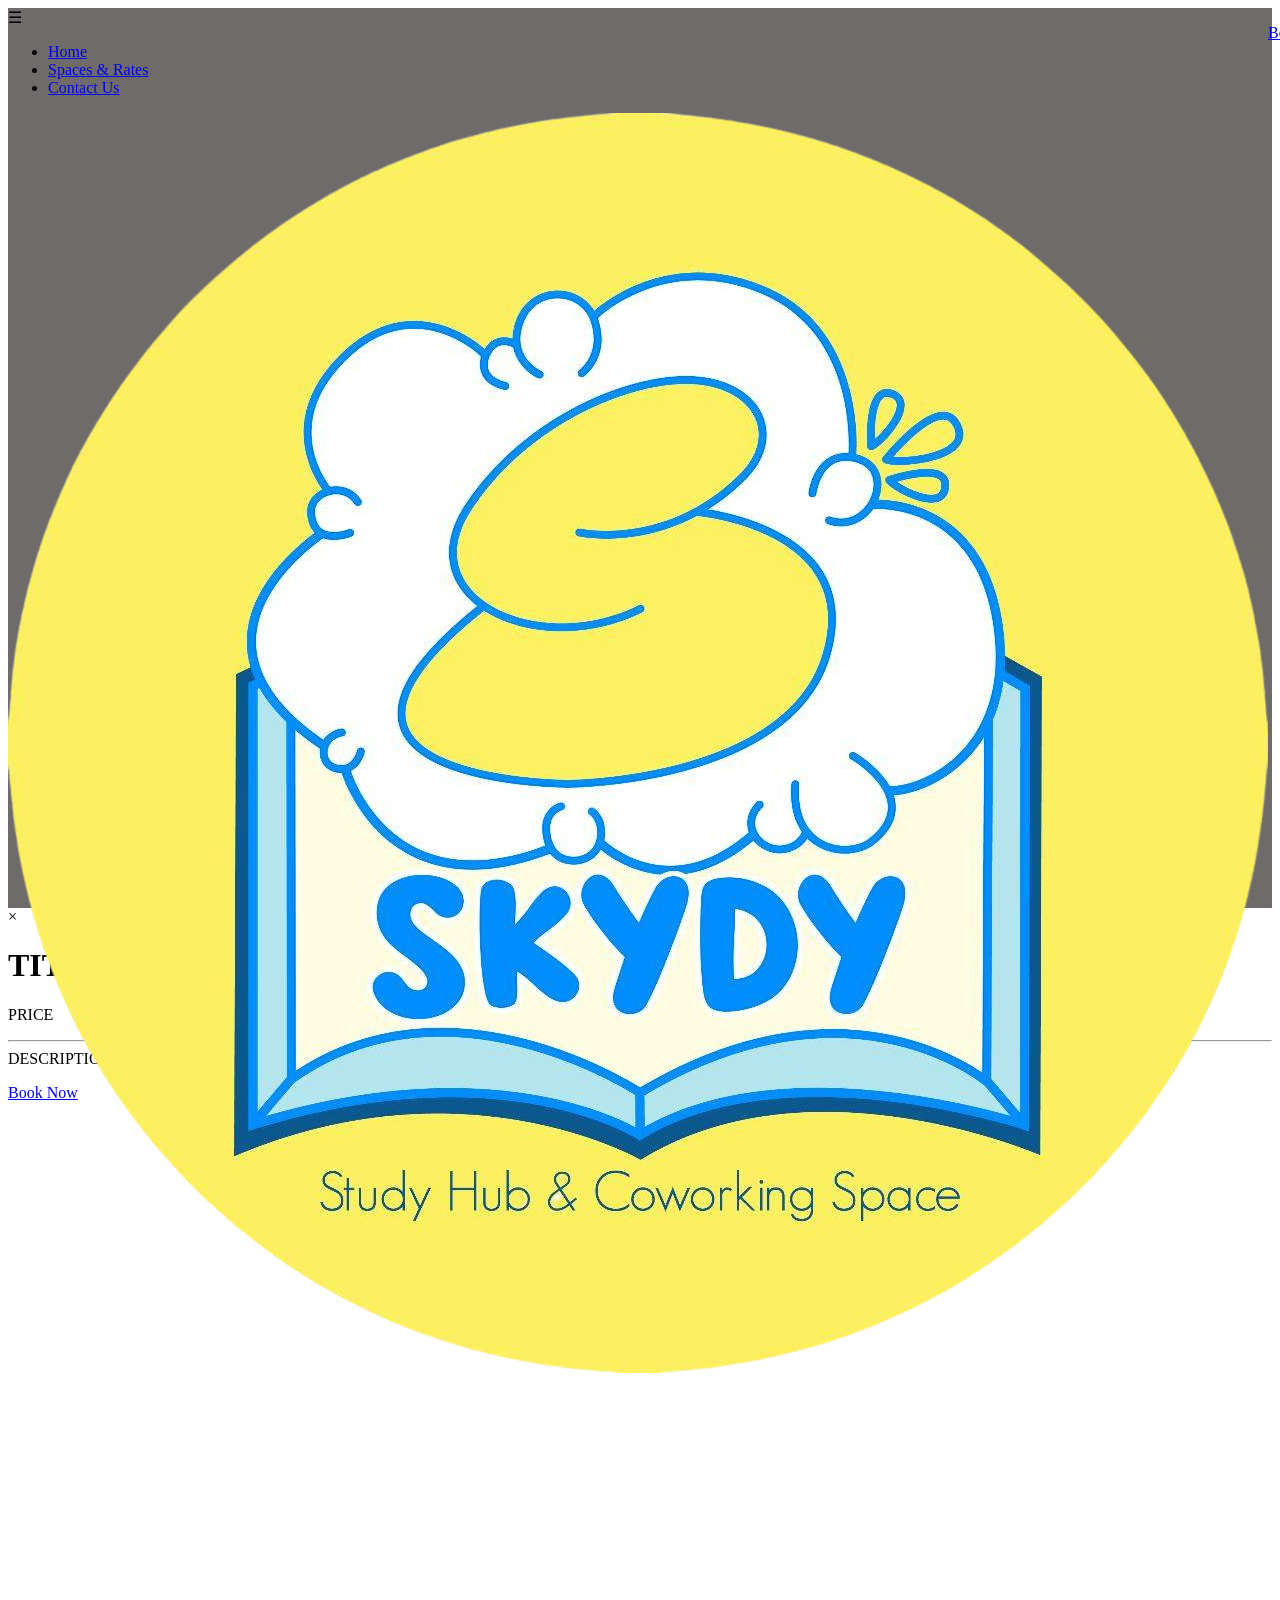
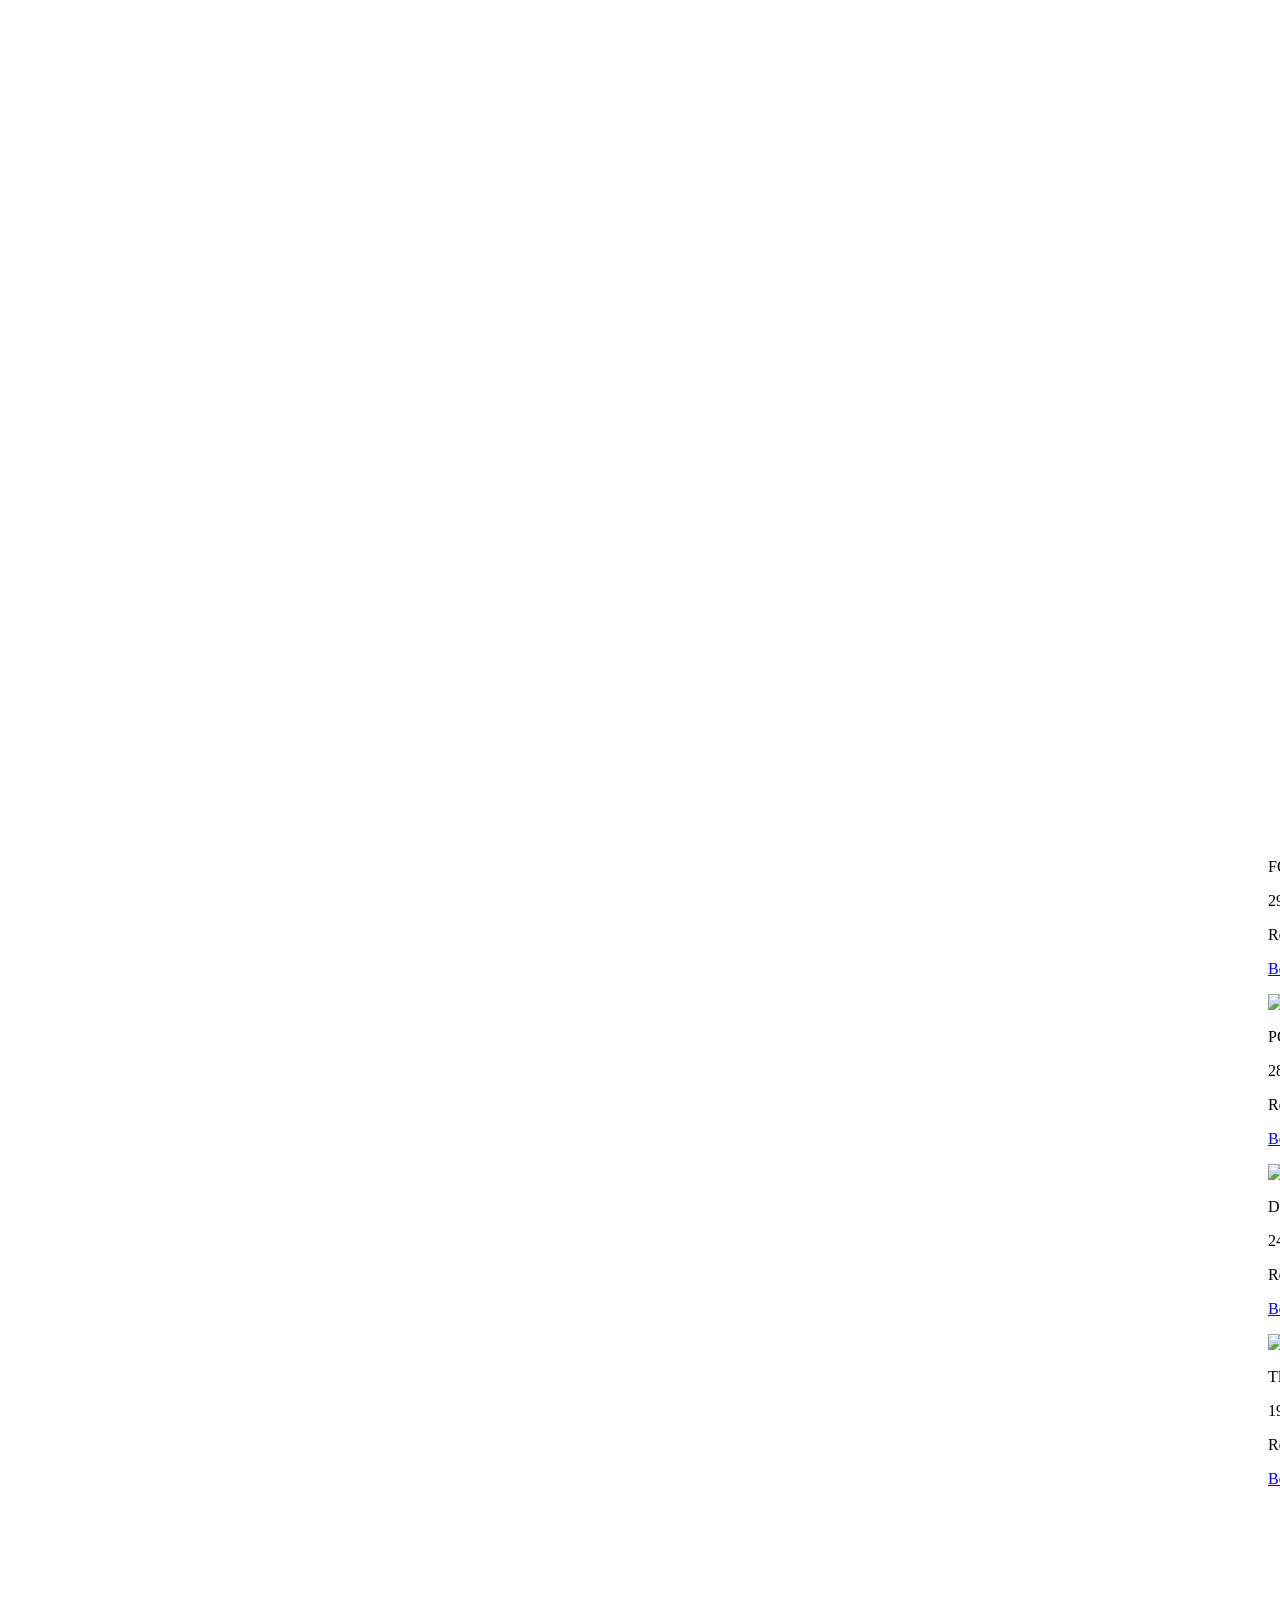
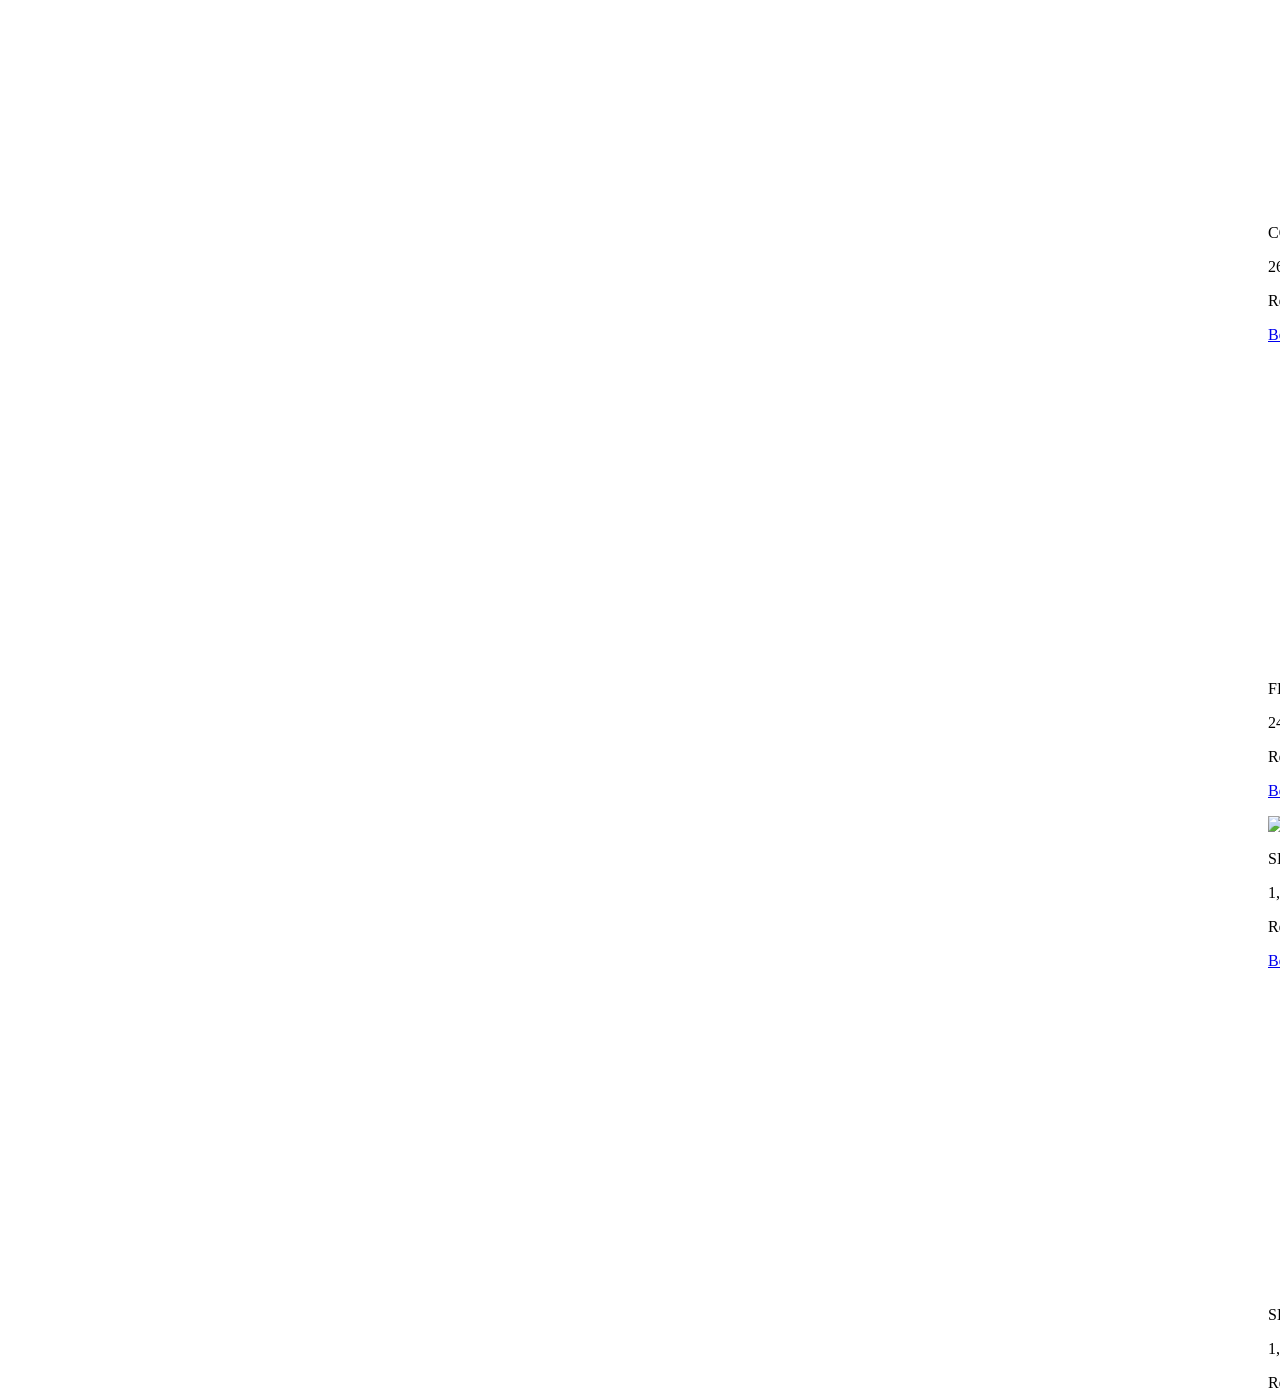
==== book.html @ ed6b3798 "main folder deletion" ====
<!DOCTYPE html>
<html lang="en">
<head>
    <meta charset="UTF-8">
    <title>Skydy Study Hub</title>
    <!-- <link rel="stylesheet" href="style.css"> -->
    <link rel="stylesheet" href="/main/style.css">
    <link rel="icon" type="image/png" href="images/logo.png">
    <style>
        @import url('https://fonts.googleapis.com/css2?family=Cherry+Bomb+One&family=Google+Sans+Flex:opsz,wght@6..144,1..1000&family=Modak&family=Roboto:ital,wght@0,100..900;1,100..900&family=Sour+Gummy:ital,wght@0,100..900;1,100..900&display=swap');
        .container{
            display: flex;
            height: 100vh;
            backdrop-filter: blur(8px); 
            -webkit-backdrop-filter: blur(8px);
            background-color: rgba(15, 9, 9, 0.601);
        }
    </style>
</head>

<body>
    <div id="bg-slider"></div>
    <div id="loading-screen">
        <img src="images/logo.png" alt="Skydy Logo" class="loader-logo">
    </div>
    <script>
        setTimeout(() => {
            const loader = document.getElementById('loading-screen');
            if (loader) {
                loader.style.opacity = '0';
                setTimeout(() => loader.style.display = 'none', 600); 
            }
        }, 2000);
    </script>
    <div class="container">
        <nav class="sidebar">
            <div class="menu-icon">☰</div>
            <ul class="nav-links">
                <li>
                    <div class="curve-top"></div>
                    <a href="index.html">Home</a>
                    <div class="curve-bottom"></div>
                </li>
                <li>
                    <div class="curve-top"></div>
                    <a href="book.html">Spaces &amp; Rates</a>
                    <div class="curve-bottom"></div>
                </li>
                <li>
                    <div class="curve-top"></div>
                    <a href="contact.html">Contact Us</a>
                    <div class="curve-bottom"></div>
                </li>
            </ul>
            <div class="logo-container">
                <a href="index.html">
                    <img src="images/logo.png" alt="Skydy Logo" class="footer-logo">
                </a> 
            </div>
        </nav>

        <main class="main-content">
            <div class="focus-pod-card space-card" 
                data-title="FOCUS POD" 
                data-price="₱299/day" 
                data-desc="This is a quiet, distraction-free pod perfect for deep work and studying. Includes high-speed Wi-Fi and ergonomic seating.">
                <a href="main-booking.html">
                <div class="book-now-card">
                    <div>
                        <p class="book-now-text">Book Now</p>
                    </div>
                </div>
                </a>
                <img src="images/focus pod.png" alt="table" class="table-image" loading="lazy">
                <p class="focuspod-booking-spaces-title">FOCUS POD</p>
                <p class="booking-space-price">299/day</p>
                <p class="learn-more-text">Read more</p>
                <div class="map-container"></div>
            </div>

            <div class="power-bar-card space-card"
                data-title= "POWER BAR" 
                data-price= "₱280/day" 
                data-desc= "This is a quiet, distraction-free pod perfect for deep work and studying. Includes high-speed Wi-Fi and ergonomic seating.">
                <a href="main-booking.html">
                <div class="book-now-card">
                    <div>
                        <p class="book-now-text">Book Now</p>
                    </div>
                </div>
                </a>
                <img src="images/power_bar.png" alt="table" class="table-image" loading="lazy">
                <p class="powerbar-booking-spaces-title">POWER BAR</p>
                <p class="booking-space-price">280/day</p>
                <p class="learn-more-text">Read more</p>
                <div class="map-container"></div>
            </div>

            <div class="design-dock-card space-card"
                data-title= "DESIGN DOCK" 
                data-price= "₱249/day" 
                data-desc= "This is a quiet, distraction-free pod perfect for deep work and studying. Includes high-speed Wi-Fi and ergonomic seating.">
                <a href="main-booking.html">
                <div class="book-now-card">
                    <div>
                        <p class="book-now-text">Book Now</p>
                    </div>
                </div>
                </a>
                <img src="images/design_dock.png" alt="table" class="table-image" loading="lazy">
                <p class="booking-spaces-title">DESIGN DOCK</p>
                <p class="booking-space-price">249/day</p>
                <p class="learn-more-text">Read more</p>
                <div class="map-container"></div>
            </div>

            <div class="think-spot-card space-card"
                data-title= "THINK SPOT" 
                data-price= "₱199/day" 
                data-desc= "This is a quiet, distraction-free pod perfect for deep work and studying. Includes high-speed Wi-Fi and ergonomic seating.">
                <a href="main-booking.html">
                <div class="book-now-card">
                    <div>
                        <p class="book-now-text">Book Now</p>
                    </div>
                </div>
                </a>
                <img src="images/think_spot.png" alt="table" class="table-image" loading="lazy">
                <p class="thinkspot-booking-spaces-title">THINK SPOT</p>
                <p class="booking-space-price">199/day</p>
                <p class="learn-more-text">Read more</p>
                <div class="map-container"></div>
            </div>

            <div class="collab-nook-card space-card"
                data-title= "COLLAB NOOK" 
                data-price= "₱269/day" 
                data-desc= "This is a quiet, distraction-free pod perfect for deep work and studying. Includes high-speed Wi-Fi and ergonomic seating.">
                <a href="main-booking.html">
                <div class="book-now-card">
                    <div>
                        <p class="book-now-text">Book Now</p>
                    </div>
                </div>
                </a>
                <img src="images\temp-table.png" alt="table" class="table-image" loading="lazy">
                <p class="collabnook-booking-spaces-title">COLLAB NOOK</p>
                <p class="booking-space-price">269/day</p>
                <p class="learn-more-text">Read more</p>
                <div class="map-container"></div>
            </div>

            <div class="flow-row-card space-card"
                data-title= "FLOW ROW" 
                data-price= "₱249/day" 
                data-desc= "This is a quiet, distraction-free pod perfect for deep work and studying. Includes high-speed Wi-Fi and ergonomic seating.">
                <a href="main-booking.html">
                <div class="book-now-card">
                    <div>
                        <p class="book-now-text">Book Now</p>
                    </div>
                </div>
                </a>
                <img src="images\temp-table.png" alt="table" class="table-image" loading="lazy">
                <p class="flowrow-booking-spaces-title">FLOW ROW</p>
                <p class="booking-space-price">249/day</p>
                <p class="learn-more-text">Read more</p>
                <div class="map-container"></div>
            </div>

            <div class="sky-pod-card space-card"
                data-title= "SKY POD" 
                data-price= "₱1,120/day" 
                data-desc= "This is a quiet, distraction-free pod perfect for deep work and studying. Includes high-speed Wi-Fi and ergonomic seating.">
                <a href="main-booking.html">
                <div class="book-now-card">
                    <div>
                        <p class="book-now-text">Book Now</p>
                    </div>
                </div>
                </a>
                <img src="images/sky_pod.png" alt="table" class="table-image" loading="lazy">
                <p class="skypod-booking-spaces-title">SKY POD</p>
                <p class="booking-space-price">1,120/day</p>
                <p class="learn-more-text">Read more</p>
                <div class="map-container"></div>
            </div>

            <div class="sky-circle-card space-card"
                data-title= "SKY CIRCLE" 
                data-price= "₱1,600/day" 
                data-desc= "This is a quiet, distraction-free pod perfect for deep work and studying. Includes high-speed Wi-Fi and ergonomic seating.">
                <a href="main-booking.html">
                <div class="book-now-card">
                    <div>
                        <p class="book-now-text">Book Now</p>
                    </div>
                </div>
                </a>
                <img src="images\temp-table.png" alt="table" class="table-image" loading="lazy">
                <p class="skycircle-booking-spaces-title">SKY CIRCLE</p>
                <p class="booking-space-price">1,600/day</p>
                <p class="learn-more-text">Read more</p>
                <div class="map-container"></div>
            </div>
        </main>
    </div>

    <div id="space-modal" class="modal-overlay">
        <div class="modal-box">
            <span class="close-btn" id="close-modal">&times;</span>
                <div class="modal-content-group">
                    <h1 id="modal-title">TITLE</h1>
                    <p id="modal-price">PRICE</p>
                    <hr class="modal-divider">
                <div id="modal-desc">DESCRIPTION</div>
                <a href="main-booking.html">
                <div class="info-card-book-now">
                    <div>
                        <p class="info-card-book-now-text">Book Now</p>
                    </div>
                </div>
                </a>
            </div>
        </div>
    </div>
    <script src="script.js"></script>
</body>
</html>
---- style.css ----
#loading-screen {
    position: fixed;
    top: 0;
    left: 0;
    width: 100%;
    height: 100%;
    background-color: #11111161; /* Matches your dark body background */
    z-index: 99999; /* Guarantees it is on top of absolutely everything */
    display: flex;
    justify-content: center;
    align-items: center;
    transition: opacity 0.2s ease; /* Makes it fade out smoothly */
}

.element {
  animation-name: bounceAnimation;
  animation-duration: 0.9s;
  animation-timing-function: ease;
  animation-iteration-count: infinite;
  animation-direction: normal;
  animation-fill-mode: none;
}

.loader-logo {
    width: 120px;
    animation: bounceAnimation 0.9s ease infinite; 
}

@keyframes bounceAnimation {
  0%, 100% { transform: translateY(0); }
  50% { transform: translateY(-30px); }
}

/* This class gets added by JavaScript to hide the screen */
.fade-out-loader {
    opacity: 0;
    pointer-events: none; /* Stops the invisible box from blocking clicks */
}

html, body {
    margin: 0;
    padding: 0;
    width: 100%;
    height: 100%;
    overflow: hidden;
}

body {
    background-color: #111;
}

* { margin: 0; padding: 0; box-sizing: border-box; }

#bg-slider {
    position: absolute;
    top: 0; left: 0;
    width: 100%; height: 100%;
    z-index: -1; 
    background-size: cover;
    background-position: center;
    transition: opacity 1s ease-in-out; 
}

.container {
    display: flex;
    justify-content: center;
    align-items: center;
    gap: 40px;
    width: 100%;
    height: 100vh;
    backdrop-filter: blur(8px); 
    -webkit-backdrop-filter: blur(8px);
    animation: smoothLoad 0.4s;
}

/* .container {
    display: flex;
    justify-content: center;
    align-items: center;
    gap: 40px;
    width: 100%;
    height: 100vh;
    backdrop-filter: blur(8px); 
    -webkit-backdrop-filter: blur(8px);
    animation: smoothLoad 0.4s;
} */

.sidebar {
    font-family: "Google Sans Flex";
    width: 200px;
    background-color: #3b71cab3;
    color: white;
    padding: 20px 0;
    display: flex;
    flex-direction: column;
    justify-content: space-between;
    position: relative;
    z-index: 10;
    transition: width 0.3s ease;
    overflow-x: hidden; 
    white-space: nowrap; 
    flex-shrink: 0; 
}

.menu-icon {
    font-size: 30px;
    padding: 0 20px;
    cursor: pointer;
    color: white;
    margin-bottom: 10px;
    width: 60px;         
    text-align: center;  
    padding: 0;          
    flex-shrink: 0;
}

.nav-links {
    list-style: none;
    padding: 10px 0;
    flex: 1;
    display: flex;
    flex-direction: column;
    justify-content: flex-start;
    padding-top: 15vh;
    transition: opacity 0.3s ease;
  }

.nav-links li {
    position: relative;
    padding: 4px 0;
}

.nav-links li a {
    display: flex;
    align-items: center;
    padding: 13px 20px;
    color: white;
    text-decoration: none;
    font-weight: bold;
    font-size: 15px;
    border-radius: 40px 0 0 40px;
    margin-left: 0;
    position: relative;
    z-index: 1;
    transition: all 0.3s ease;
    width: 200px;         
    box-sizing: border-box;
    display: flex;
    flex-direction: column;
    justify-content: center;
}

.nav-links li a:hover {
    background-color: white;
    margin-left: 15px;
    color: #3b71ca;
}

.nav-links li a::before {
    content: '';
    position: absolute;
    inset: 0;
    border-radius: 40px 0 0 40px;
    background-color: transparent;
    z-index: -1;
    transform: scaleX(0);
    transform-origin: right;
    transition: transform 0.3s ease;
}

.nav-links li a:hover::before {
    transform: scaleX(1);
}

.nav-links li a:hover ~ .curve-top,
.nav-links li:hover .curve-top {
    opacity: 1;
}

.curve-top,
.curve-bottom {
    position: absolute;
    right: 0;
    width: 30px;
    height: 30px;
    background-color: transparent;
    pointer-events: none;
    z-index: 2;
    opacity: 0;
    transition: opacity 0.3s ease;
}

.curve-top {
    top: -30px;
    border-radius: 0 0 25px 0;
    box-shadow: transparent;
}

.curve-bottom {
    bottom: -30px;
    border-radius: 0 25px 0 0;
    box-shadow: transparent;
}

.nav-links li:hover .curve-top,
.nav-links li:hover .curve-bottom {
    opacity: 1;
}

.logo-container {
    text-align: center;
    z-index: 3;
}

.footer-logo {
    width: 80px;
    margin: 20px auto;
    display: flex;
    cursor: pointer;
}

.main-content::-webkit-scrollbar {
    display: none;
}

.modal-box::-webkit-scrollbar{
    display: none;
}

.book-now-card::-webkit-scrollbar{
    display: none;
}

.main-content {
    flex: 1;
    padding: 30px;
    display: flex;
    /* align-items: center; */
    flex-wrap: wrap;
    justify-content: center;
    align-content: flex-start; 
    padding: 150px 40px 60px 40px;
    gap: 60px;
    background: transparent;
    position: relative;
    height: 100vh;           
    overflow-y: auto; 
    overflow-x: hidden;
    scrollbar-width: none;
    flex-shrink: 0;
}

/* SPACES & WORKSPACES */

.focus-pod-card,
.power-bar-card,
.design-dock-card,
.think-spot-card,
.collab-nook-card,
.flow-row-card,
.sky-pod-card,
.sky-circle-card {
    width: 450px;           
    height: 280px;      
    min-width: 500px;     
    background-color: #fffffbe7;
    border-radius: 30px;
    overflow: hidden;
    border: none;
    transition: all 0.3s ease;
    position: relative;
    box-shadow: 0 10px 30px rgba(0, 0, 0, 0.3); 
}

.focus-pod-card:hover,
.power-bar-card:hover,
.design-dock-card:hover,
.think-spot-card:hover,
.collab-nook-card:hover,
.flow-row-card:hover,
.sky-pod-card:hover,
.sky-circle-card:hover {
    transform: translateY(-5px);
    box-shadow: 0 15px 40px rgba(0, 0, 0, 0.5);
    cursor: pointer;
}

.table-image {
    position: absolute;
    top: 4%;
    left: -5px;
    height: 250px;
    width: auto;
}

.booking-spaces-title{
    position: absolute;
    top: 20%;
    left: 52%;
    font-family: "Google Sans Flex";
    font-size: 30px;
    font-weight: 650;
    word-spacing: 0px; 
    letter-spacing: -0.5px;
    color: rgb(8, 6, 4);
    text-shadow: 2px 4px 45px rgba(0, 0, 0, 0.282);
}

.booking-space-price {
    position: absolute;
    top: 33%;
    left: 59%;
    font-family: "Google Sans Flex";
    font-size: 30px;
    font-weight: 500;
    word-spacing: 1px; 
    letter-spacing: 2px;
    color: rgb(8, 6, 4);
    text-shadow: 2px 4px 45px rgba(0, 0, 0, 0.282);
}

.collabnook-booking-spaces-title{
    position: absolute;
    top: 20%;
    left: 51%;
    font-family: "Google Sans Flex";
    font-size: 30px;
    font-weight: 650;
    word-spacing: 0px; 
    letter-spacing: -0.5px;
    color: rgb(8, 6, 4);
    text-shadow: 2px 4px 45px rgba(0, 0, 0, 0.282);   
}

.focuspod-booking-spaces-title{
    position: absolute;
    top: 20%;
    left: 54.5%;
    font-family: "Google Sans Flex";
    font-size: 30px;
    font-weight: 650;
    word-spacing: 0px; 
    letter-spacing: -0.5px;
    color: rgb(8, 6, 4);
    text-shadow: 2px 4px 45px rgba(0, 0, 0, 0.282);
}

.powerbar-booking-spaces-title{
    position: absolute;
    top: 20%;
    left: 54.5%;
    font-family: "Google Sans Flex";
    font-size: 30px;
    font-weight: 650;
    word-spacing: 0px; 
    letter-spacing: -0.5px;
    color: rgb(8, 6, 4);
    text-shadow: 2px 4px 45px rgba(0, 0, 0, 0.282);
}

.thinkspot-booking-spaces-title{
    position: absolute;
    top: 20%;
    left: 54.5%;
    font-family: "Google Sans Flex";
    font-size: 30px;
    font-weight: 650;
    word-spacing: 0px; 
    letter-spacing: -0.5px;
    color: rgb(8, 6, 4);
    text-shadow: 2px 4px 45px rgba(0, 0, 0, 0.282);
}

.flowrow-booking-spaces-title{
    position: absolute;
    top: 20%;
    left: 55%;
    font-family: "Google Sans Flex";
    font-size: 30px;
    font-weight: 650;
    word-spacing: 0px; 
    letter-spacing: -0.5px;
    color: rgb(8, 6, 4);
    text-shadow: 2px 4px 45px rgba(0, 0, 0, 0.282);  
}

.skycircle-booking-spaces-title{
    position: absolute;
    top: 20%;
    left: 56%;
    font-family: "Google Sans Flex";
    font-size: 30px;
    font-weight: 650;
    word-spacing: 0px; 
    letter-spacing: -0.5px;
    color: rgb(8, 6, 4);
    text-shadow: 2px 4px 45px rgba(0, 0, 0, 0.282);
}

.skypod-booking-spaces-title{
    position: absolute;
    top: 20%;
    left: 59.5%;
    font-family: "Google Sans Flex";
    font-size: 30px;
    font-weight: 650;
    word-spacing: 0px; 
    letter-spacing: -0.5px;
    color: rgb(8, 6, 4);
    text-shadow: 2px 4px 45px rgba(0, 0, 0, 0.282);

}

.book-now-card{   
    width: 45%;           
    height: 50px; 
    top: 55%;  
    left: 49%;   
    background-color: #5586dbc2;
    border-radius: 20px;
    overflow: hidden;
    border: none;
    transition: all 0.3s ease;
    position: absolute;
    box-shadow: 0 10px 30px rgba(0, 0, 0, 0.078); 
    cursor: pointer;
}

.book-now-text{
    position: absolute;
    font-family: "Google Sans Flex";
    top: 31%;
    left: 34%;
    font-weight: 650;
    color: #0c1018c2;
}

.book-now-card:hover{
    background-color: #253e68;
}

.book-now-card:hover .book-now-text {
    color: #b3ccf6; 
}

.info-card-book-now{
    width: 20%;           
    height: 55px; 
    top: 67%;  
    left: 75%;   
    background-color: #5586dbc2;
    border-radius: 20px;
    overflow: hidden;
    /* border: 5px solid #4b81ddc2; */
    transition: all 0.1s ease;
    position: absolute;
    box-shadow: 0 10px 30px rgba(0, 0, 0, 0.098); 
    cursor: pointer;
}

.info-card-book-now-text{
    font-family: "Google Sans Flex";
    position: absolute;
    top: 35%;
    left: 30%;
    font-weight: 600;   
    color: #ddd;
}

.info-card-book-now:hover {
    background-color: #f9eb85;
}

.info-card-book-now:hover p,
.info-card-book-now:hover a,
.info-card-book-now:hover .book-now-text {
    color: rgb(8, 6, 4);
    transition: 12ms ease-in-out;
}

.learn-more-text{
    position: absolute;
    font-family: "roboto";
    top: 77%;
    left: 65.5%;
    font-size: 14px;
    font-weight: 500;
    color: #4d4d4d;
}


.header {
    font-family: "Roboto", sans-serif;
    background-color: #3b71ca;
    color: white;
    text-align: center;
    padding: 12px;
    font-weight: bold;
    font-size: 16px;
    flex-shrink: 0;
}

.map-container {
    position: relative;
    flex: 1;
    padding: 20px;
    overflow: hidden;
}

/* Collapsed state */
.sidebar.collapsed {
    width: 60px;
    background-color: rgba(59, 113, 202, 0.50);
}

.sidebar.collapsed .nav-links {
    opacity: 0;
    pointer-events: none;
}

.sidebar.collapsed .logo-container {
    opacity: 0;
    pointer-events: none;
}

/* Smooth transition for everything */
.sidebar {
    transition: width 0.3s ease;
}

.nav-links {
    transition: opacity 0.05s ease;
}

.logo-container {
    transition: opacity 0.3s ease;
}

.hero-section {
    flex: 1;
    display: flex;
    flex-direction: column;
    justify-content: center;
    align-items: center;    
}

.text-group {
    text-align: center; 
}

.tagline {
    font-family: "Sour Gummy";
    font-size: 110px;
    font-weight: 1000;
    word-spacing: -12px; 
    letter-spacing: 1.5px;
    color: rgba(255, 250, 250, 0.922);
    line-height: 0.8;
    text-align: center;
    text-shadow: 2px 4px 45px rgba(0,0,0,0.4);
    /* transition: all 0.3s ease; */
}

.location {
    font-family: "Roboto";
    font-size: 17px;
    letter-spacing: 5px;
    word-spacing: normal; 
    color: white;
    font-weight: normal;
    font-variant: normal;
    margin-top: 30px; 
    /* transition: all 0.3s ease; */
}

.modal-overlay {
    position: fixed;
    top: 0; left: 0;
    width: 100%; height: 100%;
    background-color: rgba(0, 0, 0, 0.6);
    backdrop-filter: blur(5px);
    z-index: 999;
    display: none; 
    justify-content: center;
    align-items: center;
}

.modal-box {
    background-color: #fffffbf4;
    width: 80%;
    max-width: 1000px;
    height: 90%;
    border-radius: 20px;
    padding: 40px;
    position: relative;
    box-shadow: 0 20px 50px rgba(0,0,0,0.5);
    max-height: 80vh;
    overflow-y: auto;
}

.close-btn {
    position: absolute;
    top: 20px; right: 30px;
    font-size: 30px;
    font-weight: bold ;
    cursor: pointer;
}

.close-btn:hover { color: #e22232; }

.modal-content-group {
    margin-top: 40%; 
}

#modal-title {
    font-family: 'Google Sans Flex'; /* Your custom font! */
    font-size: 45px;
    color: #111;
    margin-bottom: 1px;
    letter-spacing: 1px;
}

#modal-price {
    font-family: 'Roboto', sans-serif;
    font-size: 24px;
    font-weight: bold;
    color: #3b71ca; /* Skydy Blue */
    margin-bottom: 20px;
}

.modal-divider {
    border: 0;
    border-top: 2px solid #ddd;
    margin-bottom: 20px;
}

#modal-desc {
    font-family: 'Roboto', sans-serif;
    font-size: 16px;
    color: #444;
    line-height: 1.6; /* Makes paragraphs easier to read */
}

#modal-desc ul {
    margin-top: 10px;
    margin-bottom: 15px;
    padding-left: 20px; /* Pushes the bullets inward */
}

#modal-desc li {
    margin-bottom: 8px; /* Spaces out the list items */
}

.bg-contact-container{
    width: 100%;           
    height: 100%; 
    top: 40%; 
    background: #ccccccbe;
    /* transition: all 0.1s ease; */
    position: absolute;
    
}
.main-contact-container{
    flex-shrink: 0; 
    position: relative;
    width: calc(300vh - 40vh); 
    padding: 150vh 40px 60px 40px;         
    height: 100%;      
    max-width: 80%;     
    background-color: #fffef5;
    border-radius: 30px;
    overflow: hidden;
    border: none;
    transition: all 0.3s ease;
    box-shadow: 0 10px 30px rgba(0, 0, 0, 0.3); 
}

.contact-us-text{
    font-family: "Google Sans Flex";
    color: white;
    font-size: 40px;
    position: absolute;
    top: 8%;
    text-align: center;
}

.gmaps{
    position: absolute;
    top: 6%;
    left: 6%;
}

#contact-location-text{
    font-family: "Google Sans Flex";
    font-size: 20px;
    position: absolute;
    top: 19%;
    left:50%;
}

#find-us-text{
    font-family: "Google Sans Flex";
    font-size: 35px;
    font-weight: 500;
    position: absolute;
    top: 14%;
    left:50%; 
}

/* .contact-divider{
    border: 0;
    border-top: 2px solid #0000005b;
    margin-bottom: 10px;    
} */

#back-arrow {
    position: absolute; /* Takes the arrow out of the layout flow */
    top: 30px;
    left: 30px;
    width: 60px;
    height: auto;     
    transition: transform 0.2s ease;
    z-index: 100; /* Keeps it clickable above everything */
}

#back-arrow:hover{
    cursor: pointer;
    transform: translateY(-5px);
}

.booking-calendar {
    /* Notice there is NO position: absolute, top, or left here! */
    width: 450px;
    max-width: 100%; 
    height: 520px;
    background: #f1eee5;
    padding: 20px;
    border-radius: 15px;
    box-shadow: 0 5px 15px rgba(0,0,0,0.1);
    font-family: "Google Sans Flex";
    position: relative; /* Safe to use relative! */
}

.calendar-header {
    display: flex;
    justify-content: space-between;
    align-items: center;
    margin-bottom: 20px;
}

.calendar-header h2 { margin: 2px; font-size: 20px; color: #253e68; }
.calendar-header button { border: none; background: none; font-size: 20px; cursor: pointer; }

.calendar-grid {
    display: grid;
    grid-template-columns: repeat(7, 1fr); /* Creates 7 equal columns */
    gap: 5px;
    text-align: center;
}

.day-name { font-weight: bold; color: #666; font-size: 14px; margin-bottom: 10px; }

.calendar-days {
    display: contents;
}

.calendar-day {
    padding: 10px;
    border-radius: 5px;
    cursor: pointer;
    transition: all 0.2s ease;
}

.calendar-day:hover { background-color: #f9eb85; }

.calendar-day.selected {
    background-color: #3b71ca;
    color: white;
    font-weight: bold;
}

.booking-wrapper {
    display: flex;
    justify-content: center; /* Centers them horizontally */
    align-items: center;     /* Centers them vertically */
    width: 100%;
    height: 100vh;           /* Takes up the full height of the screen */
    gap: 40px;               /* The unbreakable 40px wall between them */
    padding: 20px;
    box-sizing: border-box;
}

/* FLOOR MAP */

.floor-plan-container {
    /* Notice there is NO position: absolute, top, or left here! */
    width: 700px;
    max-width: 100%;
    height: 550px;
    background: #f1eee5;
    border-radius: 15px;
    box-shadow: 0 5px 15px rgba(0,0,0,0.1);
    font-family: "Google Sans Flex";
    overflow: hidden;
    display: flex;
    flex-direction: column;
    position: relative; /* Safe to use relative! */
}

.floor-plan-header {
    background-color: #f1eee5; 
    color: #253e68;
    text-align: center;
    padding: 15px;
    font-weight: bold;
    font-size: 20px;
    font-family: "Google Sans Flex";
}

.floor-plan-map {
    position: relative; /* Allows us to place seats exactly where we want them */
    width: 100%;
    height: 600px; /* Adjust if you need a taller map */
    background-color: #f1eee5; 
    padding: 20px;
    box-sizing: border-box;
}

.seat {
    position: absolute;
    background-color: #eab308; 
    border: 2px solid #a16207; 
    cursor: pointer;
    transition: all 0.2ms ease;
    
    display: flex;
    justify-content: center;
    align-items: center;
    font-size: 11px;
    font-weight: bold;
    color: #4a3304; 
}

.pantry{
    width: 60px;
    height: 80px;
    /* color: ; */
}

.cr{
    width: 155px;
    height: 80px;    
}

/* ROOMS */

.sky-line-room{
    width: 170px;
    height: 80px;
    border-radius: 12px;     
}

/* SEATS */
.focus-pod-seat {
    width: 35px;
    height: 35px;
    border-radius: 12px; 
}

.sky-pod-seat{
    width: 45px;
    height: 45px;
    border-radius: 12px; 
}

.think-spot-seat {
    width: 40px;
    height: 40px;
    border-radius: 50%; 
}

/* .power-bar-seat{

} */

/* Seat Interaction States */
/* .seat:hover:not(.unavailable) {
    transform: scale(1.1); 
    box-shadow: 0 4px 8px rgba(0,0,0,0.2);
} */

.design-dock-seat{
    width: 55px;
    height: 40px;
    border-radius: 12%;   
}

.flow-row-seat{
    width: 30px;
    height: 38px;
    border-radius: 12%;      
}

.seat.unavailable {
    background-color: #d1d5db; /* Grayed out */
    border-color: #9ca3af;
    cursor: not-allowed;
}

@keyframes popIn {
    0% { transform: scale(0.9); opacity: 0; }
    100% { transform: scale(1); opacity: 1; }
}

@keyframes smoothLoad {
    0% {
        opacity: 0;
        transform: scale(0.98) translateY(0px) 10ms ease;
    }
    100% {
        opacity: 1;
        transform: scale(1) translateY(0) 10ms ease;
    }
}
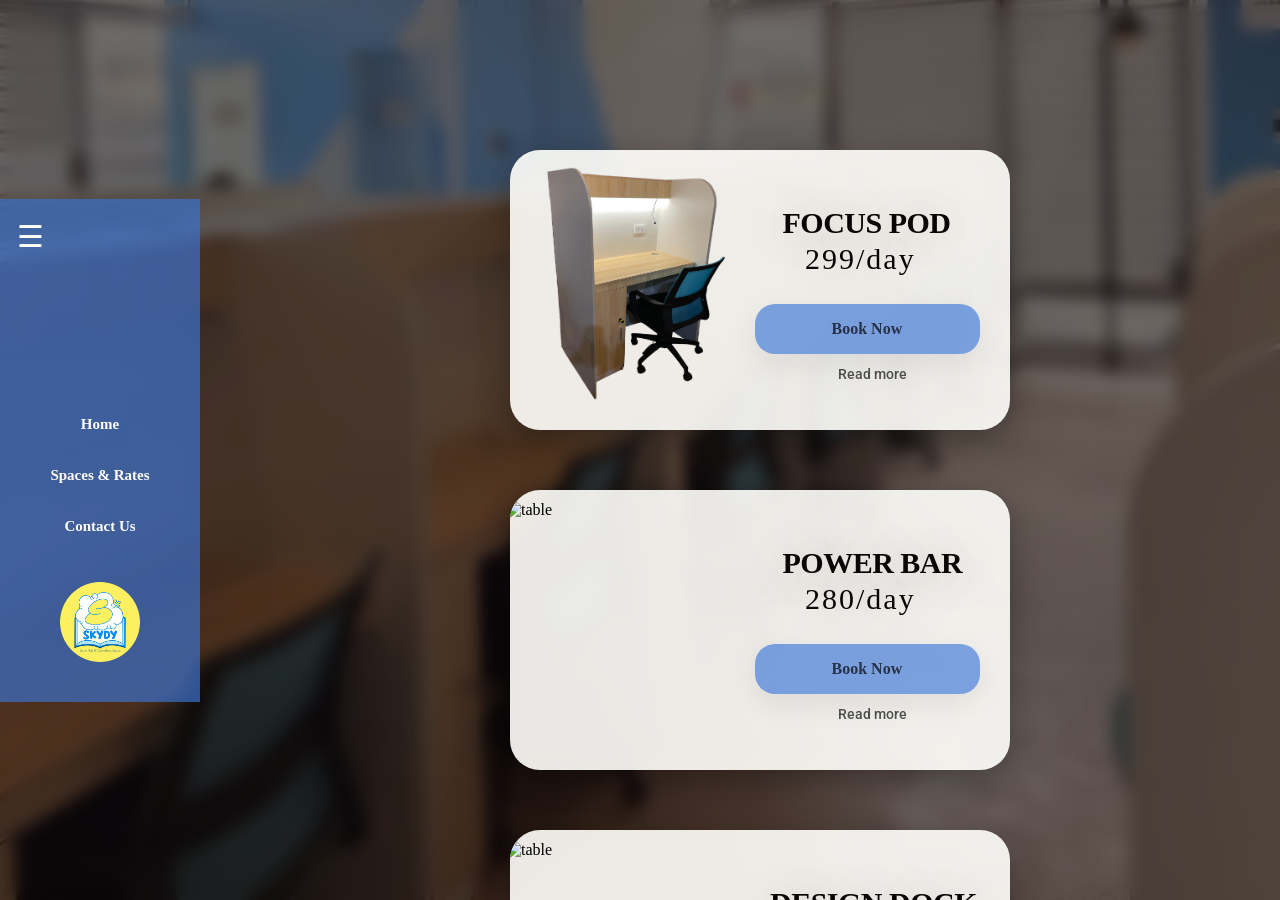
==== commit a0e0cbd9: "/main/style.css... removed" ====
--- a/book.html
+++ b/book.html
@@ -3,8 +3,7 @@
 <head>
     <meta charset="UTF-8">
     <title>Skydy Study Hub</title>
-    <!-- <link rel="stylesheet" href="style.css"> -->
-    <link rel="stylesheet" href="/main/style.css">
+    <link rel="stylesheet" href="style.css">
     <link rel="icon" type="image/png" href="images/logo.png">
     <style>
         @import url('https://fonts.googleapis.com/css2?family=Cherry+Bomb+One&family=Google+Sans+Flex:opsz,wght@6..144,1..1000&family=Modak&family=Roboto:ital,wght@0,100..900;1,100..900&family=Sour+Gummy:ital,wght@0,100..900;1,100..900&display=swap');
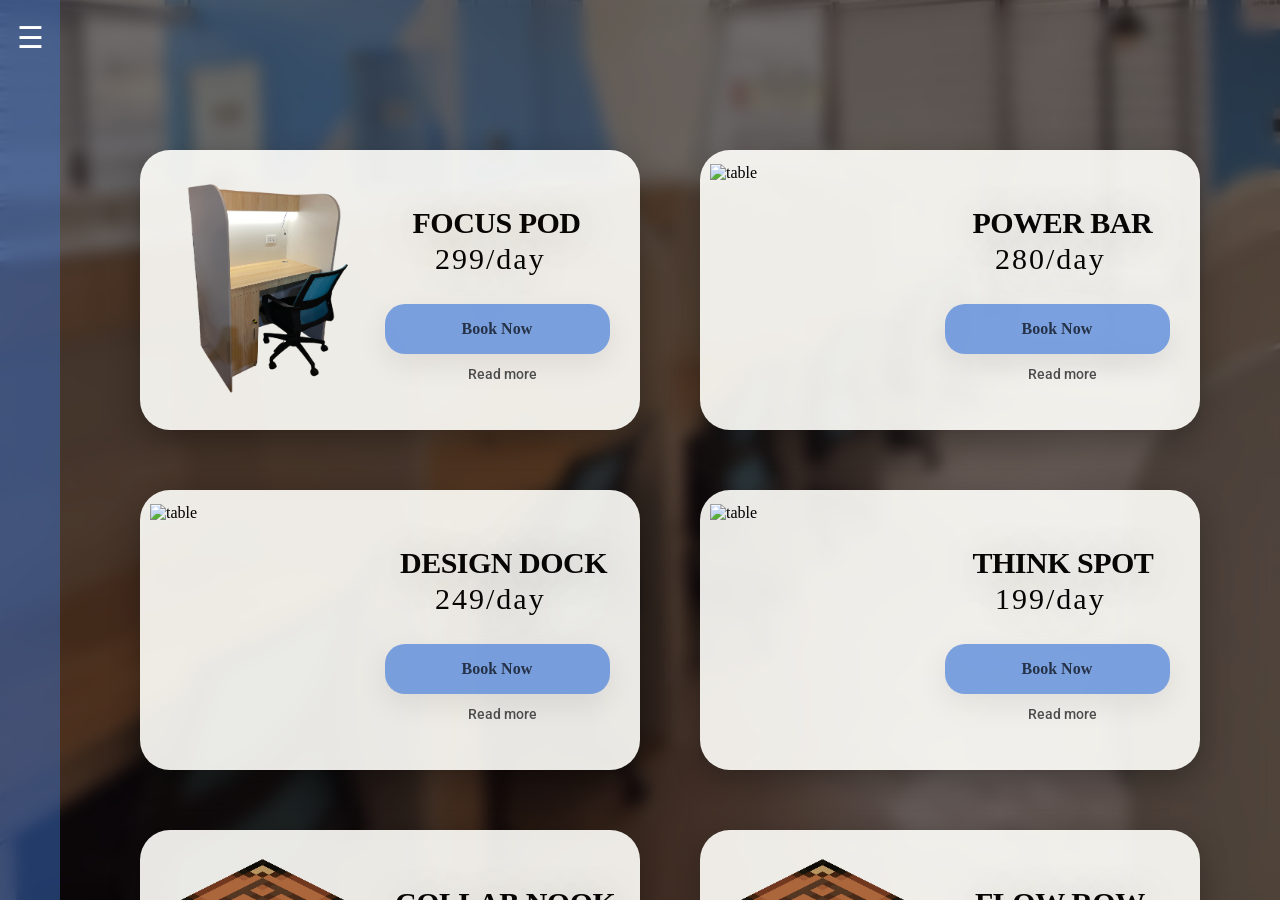
==== commit b5027512: "responsive web dev update 1" ====
--- a/book.html
+++ b/book.html
@@ -32,7 +32,7 @@
         }, 2000);
     </script>
     <div class="container">
-        <nav class="sidebar">
+        <nav class="sidebar collapsed">
             <div class="menu-icon">☰</div>
             <ul class="nav-links">
                 <li>
--- a/style.css
+++ b/style.css
@@ -59,18 +59,6 @@
     background-size: cover;
     background-position: center;
     transition: opacity 1s ease-in-out; 
-}
-
-.container {
-    display: flex;
-    justify-content: center;
-    align-items: center;
-    gap: 40px;
-    width: 100%;
-    height: 100vh;
-    backdrop-filter: blur(8px); 
-    -webkit-backdrop-filter: blur(8px);
-    animation: smoothLoad 0.4s;
 }
 
 /* .container {
@@ -85,6 +73,15 @@
     animation: smoothLoad 0.4s;
 } */
 
+ .container {
+    display: flex;
+    height: 100vh;
+    backdrop-filter: blur(8px);
+    -webkit-backdrop-filter: blur(8px);
+    animation: smoothLoad 0.4s;
+    overflow: hidden;
+} 
+
 .sidebar {
     font-family: "Google Sans Flex";
     width: 200px;
@@ -96,7 +93,7 @@
     justify-content: space-between;
     position: relative;
     z-index: 10;
-    transition: width 0.3s ease;
+    transition: all 0.3s ease;
     overflow-x: hidden; 
     white-space: nowrap; 
     flex-shrink: 0; 
@@ -287,10 +284,24 @@
 
 .table-image {
     position: absolute;
-    top: 4%;
-    left: -5px;
-    height: 250px;
-    width: auto;
+    top: 5%;
+    left: 10px;          /* Pushes it slightly off the left wall */
+    width: 45%;          /* Tells the image to strictly take up the left half of the card */
+    height: 90%;         /* Keeps it safely inside the top and bottom edges */
+    object-fit: contain; /* THE MAGIC FIX: Keeps proportions perfect without squishing! */
+    transition: transform 0.4s ease;
+    animation: imageFadeIn 1s ease-out forwards;
+}
+
+@keyframes imageFadeIn {
+    0% { 
+        opacity: 0; 
+        transform: translateX(0); /* Starts slightly invisible and to the left */
+    }
+    100% { 
+        opacity: 1; 
+        transform: translateX(0);     /* Glides smoothly into its final spot */
+    }
 }
 
 .booking-spaces-title{
@@ -443,28 +454,28 @@
     color: #b3ccf6; 
 }
 
-.info-card-book-now{
-    width: 20%;           
+.info-card-book-now {
+    width: 200px;
+    max-width: 100%;
     height: 55px; 
-    top: 67%;  
-    left: 75%;   
+    margin-top: 30px; 
     background-color: #5586dbc2;
     border-radius: 20px;
-    overflow: hidden;
-    /* border: 5px solid #4b81ddc2; */
-    transition: all 0.1s ease;
-    position: absolute;
     box-shadow: 0 10px 30px rgba(0, 0, 0, 0.098); 
     cursor: pointer;
+    transition: all 0.2s ease;
+    display: flex;
+    justify-content: center;
+    align-items: center;
 }
 
 .info-card-book-now-text{
     font-family: "Google Sans Flex";
-    position: absolute;
     top: 35%;
     left: 30%;
     font-weight: 600;   
     color: #ddd;
+    margin: 0;
 }
 
 .info-card-book-now:hover {
@@ -781,11 +792,11 @@
 
 .booking-wrapper {
     display: flex;
-    justify-content: center; /* Centers them horizontally */
-    align-items: center;     /* Centers them vertically */
+    justify-content: center; /* This centers the calendar and map horizontally */
+    align-items: center;     /* This centers them vertically */
     width: 100%;
-    height: 100vh;           /* Takes up the full height of the screen */
-    gap: 40px;               /* The unbreakable 40px wall between them */
+    height: 100%;            /* Takes up the full height of the container */
+    gap: 40px;               
     padding: 20px;
     box-sizing: border-box;
 }
@@ -921,4 +932,83 @@
         opacity: 1;
         transform: scale(1) translateY(0) 10ms ease;
     }
+}
+
+/* =========================================
+   RESPONSIVE DESIGN (Tablets & Phones)
+========================================= */
+
+/* TABLETS (Screens smaller than 1024px) */
+@media (max-width: 1024px) {
+    .tagline {
+        font-size: 80px;  /* Shrink the massive text */
+        word-spacing: 0px; 
+    }
+    .location {
+        font-size: 14px;
+        letter-spacing: 3px;
+        padding: 0 20px;
+    }
+}
+
+/* MOBILE PHONES (Screens smaller than 768px) */
+@media (max-width: 768px) {
+    /* 1. Stack the entire website top-to-bottom */
+    .container {
+        flex-direction: column;
+    }
+
+    /* 2. Turn the sidebar into a Top Navigation Bar */
+    .sidebar {
+        width: 100% !important; /* Force it to stretch across the top */
+        height: auto; 
+        position: relative; /* Sit normally at the very top of the page */
+        padding: 10px 0;
+        z-index: 999; /* Keep it above your space cards */
+    }
+
+    /* 3. When collapsed, shrink to just the hamburger menu height */
+    .sidebar.collapsed {
+        height: 60px; 
+        width: 100% !important;
+        overflow: hidden; /* This is what hides the links! */
+
+    }
+
+    /* 4. Move the Hamburger Icon to the right side of the screen */
+    .menu-icon {
+        width: 100%;
+        text-align: right; 
+        padding-right: 30px;
+        margin-bottom: 0;
+        margin-top: 5px;
+    }
+
+    /* 5. Center the links nicely for a dropdown menu */
+    .nav-links {
+        padding-top: 10px;
+        align-items: center; /* Centers the buttons */
+    }
+
+    .nav-links li a {
+        width: 90%;
+        border-radius: 10px; /* Removes the side-tab curves */
+        align-items: center; /* Centers the text inside the button */
+    }
+
+    .nav-links li a:hover {
+        margin-left: 0; /* Stops the button from shifting sideways when tapped */
+    }
+
+    /* Hide the fancy side-curve decorations on mobile */
+    .curve-top, .curve-bottom {
+        display: none; 
+    }
+
+    /* 6. Center the main text/content safely below the new top bar */
+    .hero-section {
+        padding: 20px; 
+        justify-content: flex-start;
+        padding-top: 10vh; /* Pushes the "Head in the skies" text down slightly */
+    }
 }
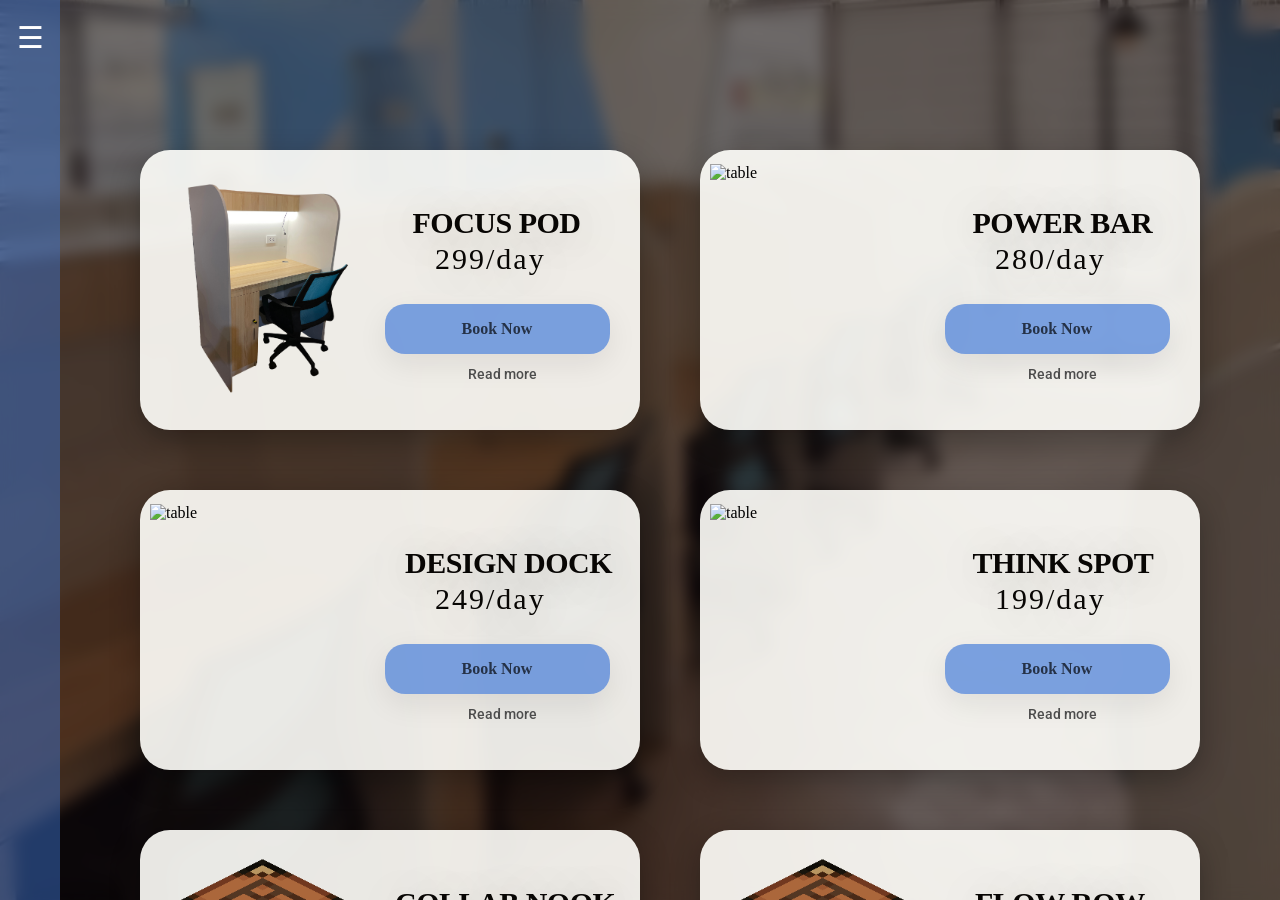
==== commit bf1de798: "responsive web dev update 1.2.0" ====
--- a/book.html
+++ b/book.html
@@ -1,6 +1,7 @@
 <!DOCTYPE html>
 <html lang="en">
 <head>
+    <meta name="viewport" content="width=device-width, initial-scale=1.0">
     <meta charset="UTF-8">
     <title>Skydy Study Hub</title>
     <link rel="stylesheet" href="style.css">
@@ -107,7 +108,7 @@
                 </div>
                 </a>
                 <img src="images/design_dock.png" alt="table" class="table-image" loading="lazy">
-                <p class="booking-spaces-title">DESIGN DOCK</p>
+                <p class="designdock-booking-spaces-title">DESIGN DOCK</p>
                 <p class="booking-space-price">249/day</p>
                 <p class="learn-more-text">Read more</p>
                 <div class="map-container"></div>
@@ -180,7 +181,7 @@
                 </a>
                 <img src="images/sky_pod.png" alt="table" class="table-image" loading="lazy">
                 <p class="skypod-booking-spaces-title">SKY POD</p>
-                <p class="booking-space-price">1,120/day</p>
+                <p class="skypod-booking-spaces-price">1,120/day</p>
                 <p class="learn-more-text">Read more</p>
                 <div class="map-container"></div>
             </div>
@@ -198,7 +199,7 @@
                 </a>
                 <img src="images\temp-table.png" alt="table" class="table-image" loading="lazy">
                 <p class="skycircle-booking-spaces-title">SKY CIRCLE</p>
-                <p class="booking-space-price">1,600/day</p>
+                <p class="skycircle-booking-spaces-price">1,600/day</p>
                 <p class="learn-more-text">Read more</p>
                 <div class="map-container"></div>
             </div>
--- a/style.css
+++ b/style.css
@@ -934,9 +934,45 @@
     }
 }
 
-/* =========================================
-   RESPONSIVE DESIGN (Tablets & Phones)
-========================================= */
+/* --- DESKTOP PRICES --- */
+.skypod-booking-spaces-price {
+    position: absolute;
+    font-family: "Google Sans Flex";
+    font-size: 30px;
+    font-weight: 500;
+    word-spacing: 1px; 
+    letter-spacing: 2px;
+    color: rgb(8, 6, 4);
+    text-shadow: 2px 4px 45px rgba(0, 0, 0, 0.282);
+    top: 33%;             /* Desktop height */
+    left: 59%;            /* Desktop horizontal position */
+}
+
+.skycircle-booking-spaces-price {
+    position: absolute;
+    font-family: "Google Sans Flex";
+    font-size: 30px;
+    font-weight: 500;
+    word-spacing: 1px; 
+    letter-spacing: 2px;
+    color: rgb(8, 6, 4);
+    text-shadow: 2px 4px 45px rgba(0, 0, 0, 0.282);
+    top: 33%;             /* Desktop height */
+    left: 57%;            /* Desktop horizontal position */
+}
+
+.designdock-booking-spaces-title{
+    position: absolute;
+    top: 20%;
+    left: 53%;
+    font-family: "Google Sans Flex";
+    font-size: 30px;
+    font-weight: 650;
+    word-spacing: 0px; 
+    letter-spacing: -0.5px;
+    color: rgb(8, 6, 4);
+    text-shadow: 2px 4px 45px rgba(0, 0, 0, 0.282);
+}
 
 /* TABLETS (Screens smaller than 1024px) */
 @media (max-width: 1024px) {
@@ -980,7 +1016,7 @@
         width: 100%;
         text-align: right; 
         padding-right: 30px;
-        margin-bottom: 0;
+        margin-bottom:5px;
         margin-top: 5px;
     }
 
@@ -1011,4 +1047,172 @@
         justify-content: flex-start;
         padding-top: 10vh; /* Pushes the "Head in the skies" text down slightly */
     }
+    /* 1. Fix the main background area padding for mobile */
+    .main-content {
+        padding: 100px 15px 40px 15px; /* Shrinks the massive desktop padding */
+        gap: 20px; /* Reduces the huge gap between cards */
+    }
+
+    /* 1. Scale the text dynamically and lock it to two lines */
+    .tagline {
+        font-size: 10vw;     /* Dynamically shrinks based on screen width! */
+        white-space: nowrap; /* FORBIDS the browser from adding extra line breaks */
+        line-height: 1.1; 
+        text-shadow: 2px 2px 20px rgba(0,0,0,0.8); 
+    }
+    
+    /* 2. Shrink the location text so it fits neatly below */
+    .location {
+        font-size: 3vw;      /* Dynamically shrinks */
+        letter-spacing: 1px;
+        margin-top: 20px;
+        line-height: 1.5;
+        padding: 0 10px;
+    }
+
+    /* 2. Allow the cards to shrink and fit the phone screen */
+    .focus-pod-card,
+    .power-bar-card,
+    .design-dock-card,
+    .think-spot-card,
+    .collab-nook-card,
+    .flow-row-card,
+    .sky-pod-card,
+    .sky-circle-card {
+        width: 100%;       /* Tells the card to fill the available space */
+        min-width: 0;      /* THE MAGIC FIX: Overrides the 500px lock! */
+        max-width: 400px;  /* Keeps them looking nice if the phone is turned sideways */
+        margin: 0 auto;    /* Centers the card perfectly */
+    }
+
+    /* 1. Stop the 'X' button from shrinking on mobile */
+    .close-btn {
+        font-size: 40px !important; /* Forces it to stay large and tappable */
+        top: 10px;
+        right: 20px;
+    }
+
+    /* 2. Give the modal a bit more breathing room on small screens */
+    .modal-box {
+        width: 90%; 
+        padding: 25px; 
+    }
+
+    /* 3. Reserve the top half of the modal for your future images */
+    .modal-content-group {
+        margin-top: 250px; /* Use a strict pixel size instead of percentages! */
+    }
+    
+    /* Optional: Scale the modal title down slightly so it doesn't wrap awkwardly */
+    #modal-title {
+        font-size: 35px;
+    }
+    
+    /* 1. Group ALL title classes together to shrink them at once */
+    .booking-spaces-title,
+    .focuspod-booking-spaces-title,
+    .powerbar-booking-spaces-title,
+    .thinkspot-booking-spaces-title,
+    .flowrow-booking-spaces-title,
+    .skycircle-booking-spaces-title {
+        font-size: 22px;       /* Shrink the title font */
+        line-height: 1.1;      /* Keeps the two lines closer together */
+        top: 30%;              /* Nudges the title up slightly */
+        left: 56%;             /* Aligns it neatly next to the desk image */
+    }
+
+    /* 2. Shrink the price and push it safely below the title */
+    .booking-space-price {
+        font-size: 18px;       
+        top: 38%;              /* Pushes it down so the title has room to breathe */
+        left: 62%;             
+    }
+
+    /* 3. Align the buttons and read more text to match */
+    .book-now-card {
+        left: 48%;
+        width: 45%;
+    }
+
+    .book-now-text {
+        font-family: "Google Sans Flex";
+        top: 31%;
+        left: 30%;
+        font-weight: 650;
+        color: #0c1018c2;
+    }   
+
+    .collabnook-booking-spaces-title{
+        position: absolute;
+        top: 30%;         
+        left: 53%; 
+        font-family: "Google Sans Flex";
+        font-size: 22px;
+        font-weight: 650;
+        word-spacing: 0px; 
+        letter-spacing: -0.5px;
+        color: rgb(8, 6, 4);
+        text-shadow: 2px 4px 45px rgba(0, 0, 0, 0.282); 
+        line-height: 1.1;  
+    }
+
+    .designdock-booking-spaces-title{
+        position: absolute;
+        top: 30%;         
+        left: 53%; 
+        font-family: "Google Sans Flex";
+        font-size: 22px;
+        font-weight: 650;
+        word-spacing: 0px; 
+        letter-spacing: -0.5px;
+        color: rgb(8, 6, 4);
+        text-shadow: 2px 4px 45px rgba(0, 0, 0, 0.282); 
+        line-height: 1.1;     
+    }
+
+    .skypod-booking-spaces-title{
+        position: absolute;
+        top: 30%;         
+        left: 59%; 
+        font-family: "Google Sans Flex";
+        font-size: 22px;
+        font-weight: 650;
+        word-spacing: 0px; 
+        letter-spacing: -0.5px;
+        color: rgb(8, 6, 4);
+        text-shadow: 2px 4px 45px rgba(0, 0, 0, 0.282); 
+        line-height: 1.1;   
+    }
+
+    .skycircle-booking-spaces-title{
+        position: absolute;
+        top: 30%;         
+        left: 56%; 
+        font-family: "Google Sans Flex";
+        font-size: 22px;
+        font-weight: 650;
+        word-spacing: 0px; 
+        letter-spacing: -0.5px;
+        color: rgb(8, 6, 4);
+        text-shadow: 2px 4px 45px rgba(0, 0, 0, 0.282); 
+        line-height: 1.1;     
+    }
+
+/* --- MOBILE PRICES (Inside the @media block) --- */
+    .skypod-booking-spaces-price {
+        font-size: 18px;       
+        top: 38%;             
+        left: 59%; 
+    }
+
+    .skycircle-booking-spaces-price {
+        font-size: 18px;       
+        top: 38%;             
+        left: 59%; 
+    }
+
+    
+    .learn-more-text {
+        left: 60%;
+    }
 }
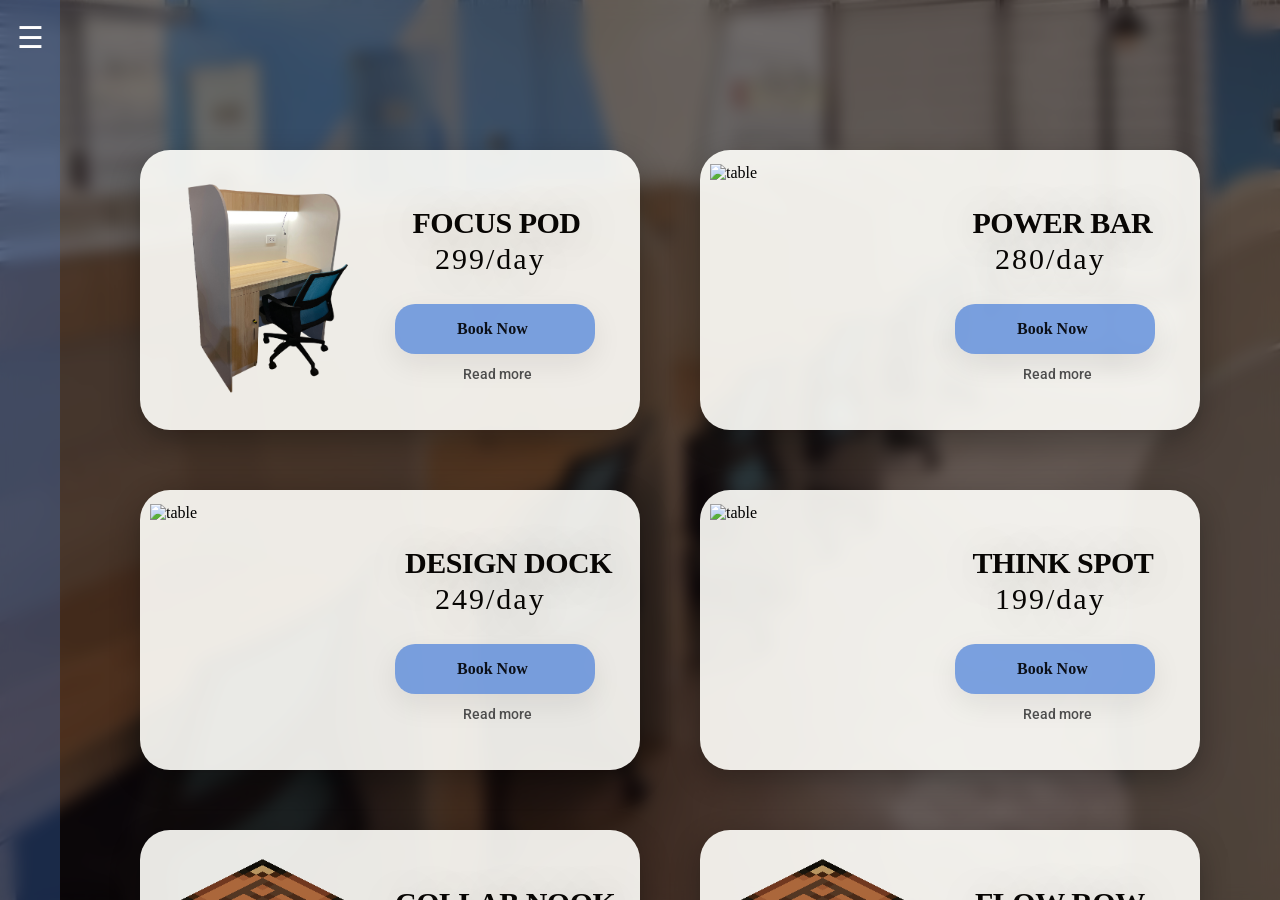
==== commit f354b11d: "main-booking update 1.0" ====
--- a/book.html
+++ b/book.html
@@ -64,12 +64,8 @@
                 data-title="FOCUS POD" 
                 data-price="₱299/day" 
                 data-desc="This is a quiet, distraction-free pod perfect for deep work and studying. Includes high-speed Wi-Fi and ergonomic seating.">
-                <a href="main-booking.html">
-                <div class="book-now-card">
-                    <div>
-                        <p class="book-now-text">Book Now</p>
-                    </div>
-                </div>
+                <a href="main-booking.html?type=focus-pod-seat" class="book-now-card">
+                    <p class="book-now-text">Book Now</p>
                 </a>
                 <img src="images/focus pod.png" alt="table" class="table-image" loading="lazy">
                 <p class="focuspod-booking-spaces-title">FOCUS POD</p>
@@ -82,12 +78,8 @@
                 data-title= "POWER BAR" 
                 data-price= "₱280/day" 
                 data-desc= "This is a quiet, distraction-free pod perfect for deep work and studying. Includes high-speed Wi-Fi and ergonomic seating.">
-                <a href="main-booking.html">
-                <div class="book-now-card">
-                    <div>
-                        <p class="book-now-text">Book Now</p>
-                    </div>
-                </div>
+                <a href="main-booking.html?type=power-bar-seat" class="book-now-card">
+                    <p class="book-now-text">Book Now</p>
                 </a>
                 <img src="images/power_bar.png" alt="table" class="table-image" loading="lazy">
                 <p class="powerbar-booking-spaces-title">POWER BAR</p>
@@ -101,11 +93,8 @@
                 data-price= "₱249/day" 
                 data-desc= "This is a quiet, distraction-free pod perfect for deep work and studying. Includes high-speed Wi-Fi and ergonomic seating.">
                 <a href="main-booking.html">
-                <div class="book-now-card">
-                    <div>
-                        <p class="book-now-text">Book Now</p>
-                    </div>
-                </div>
+                <a href="main-booking.html?type=design-dock-seat" class="book-now-card">
+                    <p class="book-now-text">Book Now</p>
                 </a>
                 <img src="images/design_dock.png" alt="table" class="table-image" loading="lazy">
                 <p class="designdock-booking-spaces-title">DESIGN DOCK</p>
@@ -118,12 +107,8 @@
                 data-title= "THINK SPOT" 
                 data-price= "₱199/day" 
                 data-desc= "This is a quiet, distraction-free pod perfect for deep work and studying. Includes high-speed Wi-Fi and ergonomic seating.">
-                <a href="main-booking.html">
-                <div class="book-now-card">
-                    <div>
-                        <p class="book-now-text">Book Now</p>
-                    </div>
-                </div>
+                <a href="main-booking.html?type=think-spot-seat" class="book-now-card">
+                    <p class="book-now-text">Book Now</p>
                 </a>
                 <img src="images/think_spot.png" alt="table" class="table-image" loading="lazy">
                 <p class="thinkspot-booking-spaces-title">THINK SPOT</p>
@@ -136,12 +121,8 @@
                 data-title= "COLLAB NOOK" 
                 data-price= "₱269/day" 
                 data-desc= "This is a quiet, distraction-free pod perfect for deep work and studying. Includes high-speed Wi-Fi and ergonomic seating.">
-                <a href="main-booking.html">
-                <div class="book-now-card">
-                    <div>
-                        <p class="book-now-text">Book Now</p>
-                    </div>
-                </div>
+                <a href="main-booking.html?type=collab-nook-seat" class="book-now-card">
+                    <p class="book-now-text">Book Now</p>
                 </a>
                 <img src="images\temp-table.png" alt="table" class="table-image" loading="lazy">
                 <p class="collabnook-booking-spaces-title">COLLAB NOOK</p>
@@ -154,12 +135,8 @@
                 data-title= "FLOW ROW" 
                 data-price= "₱249/day" 
                 data-desc= "This is a quiet, distraction-free pod perfect for deep work and studying. Includes high-speed Wi-Fi and ergonomic seating.">
-                <a href="main-booking.html">
-                <div class="book-now-card">
-                    <div>
-                        <p class="book-now-text">Book Now</p>
-                    </div>
-                </div>
+                <a href="main-booking.html?type=flow-row-seat" class="book-now-card">
+                    <p class="book-now-text">Book Now</p>
                 </a>
                 <img src="images\temp-table.png" alt="table" class="table-image" loading="lazy">
                 <p class="flowrow-booking-spaces-title">FLOW ROW</p>
@@ -172,12 +149,8 @@
                 data-title= "SKY POD" 
                 data-price= "₱1,120/day" 
                 data-desc= "This is a quiet, distraction-free pod perfect for deep work and studying. Includes high-speed Wi-Fi and ergonomic seating.">
-                <a href="main-booking.html">
-                <div class="book-now-card">
-                    <div>
-                        <p class="book-now-text">Book Now</p>
-                    </div>
-                </div>
+                <a href="main-booking.html?type=sky-pod-room" class="book-now-card">
+                    <p class="book-now-text">Book Now</p>
                 </a>
                 <img src="images/sky_pod.png" alt="table" class="table-image" loading="lazy">
                 <p class="skypod-booking-spaces-title">SKY POD</p>
@@ -190,12 +163,8 @@
                 data-title= "SKY CIRCLE" 
                 data-price= "₱1,600/day" 
                 data-desc= "This is a quiet, distraction-free pod perfect for deep work and studying. Includes high-speed Wi-Fi and ergonomic seating.">
-                <a href="main-booking.html">
-                <div class="book-now-card">
-                    <div>
-                        <p class="book-now-text">Book Now</p>
-                    </div>
-                </div>
+                <a href="main-booking.html?type=sky-circle-room" class="book-now-card">
+                    <p class="book-now-text">Book Now</p>
                 </a>
                 <img src="images\temp-table.png" alt="table" class="table-image" loading="lazy">
                 <p class="skycircle-booking-spaces-title">SKY CIRCLE</p>
@@ -214,13 +183,6 @@
                     <p id="modal-price">PRICE</p>
                     <hr class="modal-divider">
                 <div id="modal-desc">DESCRIPTION</div>
-                <a href="main-booking.html">
-                <div class="info-card-book-now">
-                    <div>
-                        <p class="info-card-book-now-text">Book Now</p>
-                    </div>
-                </div>
-                </a>
             </div>
         </div>
     </div>
--- a/style.css
+++ b/style.css
@@ -75,7 +75,7 @@
 
  .container {
     display: flex;
-    height: 100vh;
+    min-height: 100vh;
     backdrop-filter: blur(8px);
     -webkit-backdrop-filter: blur(8px);
     animation: smoothLoad 0.4s;
@@ -227,6 +227,11 @@
 .book-now-card::-webkit-scrollbar{
     display: none;
 }
+
+.home-content-stack::-webkit-scrollbar{
+    display: none;
+}
+
 
 .main-content {
     flex: 1;
@@ -411,7 +416,7 @@
 .skypod-booking-spaces-title{
     position: absolute;
     top: 20%;
-    left: 59.5%;
+    left: 60%;
     font-family: "Google Sans Flex";
     font-size: 30px;
     font-weight: 650;
@@ -423,10 +428,10 @@
 }
 
 .book-now-card{   
-    width: 45%;           
+    width: 40%;           
     height: 50px; 
     top: 55%;  
-    left: 49%;   
+    left: 51%;   
     background-color: #5586dbc2;
     border-radius: 20px;
     overflow: hidden;
@@ -441,9 +446,54 @@
     position: absolute;
     font-family: "Google Sans Flex";
     top: 31%;
-    left: 34%;
+    left: 31%;
     font-weight: 650;
-    color: #0c1018c2;
+    color: #0c1018;
+    text-decoration: none !important;
+}
+
+.hero-btn-group {
+    display: flex !important;
+    flex-direction: row !important;       /* STRICTLY forces side-by-side alignment */
+    justify-content: center !important;   /* Centers the pair under the tagline */
+    align-items: center !important;
+    gap: 20px !important;                 /* The gap between the buttons */
+    width: 100% !important;
+    margin-top: 30px !important;          /* Breathing room below location text */
+    margin-bottom: 10px !important;
+}
+
+.homepage-book-now-card,
+.homepage-contact-now-card {
+    display: inline-flex !important;      
+    justify-content: center !important;
+    align-items: center !important;
+    
+    width: 190px !important;
+    height: 55px !important;
+    min-height: 55px !important;
+    padding: 0 !important;
+    margin: 100px 30px 0 30px;               
+    
+    background-color: #c4eeff2d;
+    border: 2px solid #feffed;
+    color: #fffeec !important;
+    font-family: "Google Sans Flex", sans-serif;
+    font-size: 18px;
+    font-weight: 650;
+    text-decoration: none !important; 
+    border-radius: 20px;
+    box-shadow: 0 10px 30px rgba(0, 0, 0, 0.267);
+    transition: all 0.3s ease;
+}
+
+.homepage-book-now-card:hover,
+.homepage-contact-now-card:hover {
+    color: rgb(28, 28, 28) !important;
+    background-color: #fdfbd9;
+    border: none;
+    transform: translateY(-4px); 
+    box-shadow: 0 15px 40px rgba(0, 0, 0, 0.3); 
 }
 
 .book-now-card:hover{
@@ -454,32 +504,57 @@
     color: #b3ccf6; 
 }
 
-.info-card-book-now {
-    width: 200px;
+.btn-arrow {
+    margin-left: 14px;
+    font-weight: bold; /* Keeps the arrow matching the thick text font weight */
+}
+
+/* .info-card-book-now {
+    width: 200px !important;
     max-width: 100%;
-    height: 55px; 
-    margin-top: 30px; 
+    height: 55px !important; 
     background-color: #5586dbc2;
     border-radius: 20px;
     box-shadow: 0 10px 30px rgba(0, 0, 0, 0.098); 
     cursor: pointer;
     transition: all 0.2s ease;
-    display: flex;
-    justify-content: center;
-    align-items: center;
-}
-
-.info-card-book-now-text{
+    position: absolute !important;
+    top: 55%; 
+    left: 49%;
+    z-index: 100 !important;
+    
+    display: flex !important;
+    justify-content: center !important;
+    align-items: center !important;
+    text-decoration: none !important;
+} */
+
+/* .info-card-book-now .book-now-text {
+    position: static !important;
+    font-family: "Google Sans Flex", sans-serif;
+    font-weight: 650;
+    color: #0c1018 !important;
+    margin: 0 !important;
+} */
+
+/* .info-card-book-now-text{
     font-family: "Google Sans Flex";
     top: 35%;
     left: 30%;
     font-weight: 600;   
     color: #ddd;
     margin: 0;
-}
-
-.info-card-book-now:hover {
+    text-decoration: none;
+} */
+
+/* .info-card-book-now:hover {
     background-color: #f9eb85;
+} */
+
+/* .info-card-book-now:hover {
+    background-color: #f9eb85;
+    transform: translateY(-3px);
+    box-shadow: 0 15px 40px rgba(0, 0, 0, 0.2);
 }
 
 .info-card-book-now:hover p,
@@ -487,13 +562,13 @@
 .info-card-book-now:hover .book-now-text {
     color: rgb(8, 6, 4);
     transition: 12ms ease-in-out;
-}
+} */
 
 .learn-more-text{
     position: absolute;
     font-family: "roboto";
     top: 77%;
-    left: 65.5%;
+    left: 64.5%;
     font-size: 14px;
     font-weight: 500;
     color: #4d4d4d;
@@ -521,7 +596,7 @@
 /* Collapsed state */
 .sidebar.collapsed {
     width: 60px;
-    background-color: rgba(59, 113, 202, 0.50);
+    background-color: rgba(59, 114, 202, 0.333);
 }
 
 .sidebar.collapsed .nav-links {
@@ -548,10 +623,12 @@
 }
 
 .hero-section {
-    flex: 1;
+    width: 100%;
+    padding-top: 5rem;       /* Adds just a tiny bit of breathing room */
+    padding-bottom: 1rem;
     display: flex;
     flex-direction: column;
-    justify-content: center;
+    justify-content: flex-start;
     align-items: center;    
 }
 
@@ -726,9 +803,9 @@
 
 #back-arrow {
     position: absolute; /* Takes the arrow out of the layout flow */
-    top: 30px;
-    left: 30px;
-    width: 60px;
+    top: 27px;
+    right: 30px;
+    width: 55px;
     height: auto;     
     transition: transform 0.2s ease;
     z-index: 100; /* Keeps it clickable above everything */
@@ -743,13 +820,16 @@
     /* Notice there is NO position: absolute, top, or left here! */
     width: 450px;
     max-width: 100%; 
-    height: 520px;
     background: #f1eee5;
     padding: 20px;
+    padding-bottom: 30px !important;
     border-radius: 15px;
     box-shadow: 0 5px 15px rgba(0,0,0,0.1);
     font-family: "Google Sans Flex";
     position: relative; /* Safe to use relative! */
+    height: auto !important; /* Lets the box grow perfectly to envelope the dropdown picker */
+    min-height: 520px;
+    padding-bottom: 40px !important;
 }
 
 .calendar-header {
@@ -777,7 +857,7 @@
 
 .calendar-day {
     padding: 10px;
-    border-radius: 5px;
+    border-radius: 10px;
     cursor: pointer;
     transition: all 0.2s ease;
 }
@@ -785,7 +865,7 @@
 .calendar-day:hover { background-color: #f9eb85; }
 
 .calendar-day.selected {
-    background-color: #3b71ca;
+    background-color: #3b72ca7a;
     color: white;
     font-weight: bold;
 }
@@ -793,7 +873,7 @@
 .booking-wrapper {
     display: flex;
     justify-content: center; /* This centers the calendar and map horizontally */
-    align-items: center;     /* This centers them vertically */
+    align-items: flex-start;     /* This centers them vertically */
     width: 100%;
     height: 100%;            /* Takes up the full height of the container */
     gap: 40px;               
@@ -801,13 +881,49 @@
     box-sizing: border-box;
 }
 
+.process-booking-button {
+    display: flex !important; /* Changed inline-flex to flex for reliable auto-centering */     
+    justify-content: center !important;
+    align-items: center !important;
+    
+    width: 250px !important;
+    height: 55px !important;
+    min-height: 55px !important;
+    padding: 0 !important;
+    
+    /* THE CENTERING ENGINE: Safely centers the button within your card wrapper 
+       without needing specific pixel offsets that clip on different screen widths */
+    margin: 35px auto 10px auto !important; 
+    
+    background-color: #6c93db !important; 
+    color: #ffffff !important; 
+    border: none !important; 
+    
+    font-family: "Google Sans Flex", sans-serif;
+    font-size: 16px; 
+    font-weight: 650;
+    text-decoration: none !important; 
+    word-spacing: 3px;
+    border-radius: 20px; 
+    box-shadow: 0 6px 20px rgba(108, 147, 219, 0.3);
+    transition: all 0.3s ease;
+    cursor: pointer;
+}
+
+.process-booking-button:hover {
+    color: #1b1b1b !important; /* Keeps text white on hover action states */
+    background-color: #f9eb85 !important; /* Elegant deeper blue shift on hover */
+    transform: translateY(-3px); 
+    /* box-shadow: 0 10px 25px rgba(74, 114, 184, 0.45);  */
+}
+
+
 /* FLOOR MAP */
 
 .floor-plan-container {
-    /* Notice there is NO position: absolute, top, or left here! */
-    width: 700px;
-    max-width: 100%;
-    height: 550px;
+    width: 100%;
+    max-width: 700px;
+    height: auto;
     background: #f1eee5;
     border-radius: 15px;
     box-shadow: 0 5px 15px rgba(0,0,0,0.1);
@@ -830,18 +946,19 @@
 
 .floor-plan-map {
     position: relative; /* Allows us to place seats exactly where we want them */
-    width: 100%;
-    height: 600px; /* Adjust if you need a taller map */
+    width: 800px !important;
+    height: 550px !important; /* Adjust if you need a taller map */
     background-color: #f1eee5; 
-    padding: 20px;
-    box-sizing: border-box;
+    /* padding: 20px;
+    box-sizing: border-box; */
+    border-radius: 8px;
+    margin-top: 70px;
 }
 
 .seat {
     position: absolute;
     background-color: #eab308; 
     border: 2px solid #a16207; 
-    cursor: pointer;
     transition: all 0.2ms ease;
     
     display: flex;
@@ -852,70 +969,116 @@
     color: #4a3304; 
 }
 
-.pantry{
-    width: 60px;
-    height: 80px;
-    /* color: ; */
-}
-
-.cr{
-    width: 155px;
-    height: 80px;    
-}
-
-/* ROOMS */
-
-.sky-line-room{
-    width: 170px;
-    height: 80px;
-    border-radius: 12px;     
-}
-
-/* SEATS */
-.focus-pod-seat {
-    width: 35px;
-    height: 35px;
-    border-radius: 12px; 
-}
-
-.sky-pod-seat{
-    width: 45px;
-    height: 45px;
-    border-radius: 12px; 
-}
-
-.think-spot-seat {
-    width: 40px;
-    height: 40px;
-    border-radius: 50%; 
-}
-
-/* .power-bar-seat{
-
-} */
-
-/* Seat Interaction States */
-/* .seat:hover:not(.unavailable) {
-    transform: scale(1.1); 
-    box-shadow: 0 4px 8px rgba(0,0,0,0.2);
-} */
-
-.design-dock-seat{
-    width: 55px;
-    height: 40px;
-    border-radius: 12%;   
-}
-
-.flow-row-seat{
-    width: 30px;
-    height: 38px;
-    border-radius: 12%;      
-}
-
 .seat.unavailable {
-    background-color: #d1d5db; /* Grayed out */
-    border-color: #9ca3af;
+    background-color: #f3f4f6 !important; /* Base clean light-gray backdrop */
+    border-color: #9ca3af !important;      /* Clear visible container boundaries */
+    color: #6b7280 !important;             /* Keeps seat numbers readable but dimmed */
     cursor: not-allowed;
+    position: relative;
+    overflow: hidden;
+    background-image: repeating-linear-gradient(
+        45deg,
+        transparent,
+        transparent 6px,
+        rgba(17, 17, 17, 0.15) 6px,   /* Soft, subtle dark line tint */
+        rgba(17, 17, 17, 0.15) 8px    /* Controls line thickness (2px wide lines) */
+    ) !important;
+}
+
+.pantry { width: 60px; height: 80px; }
+.cr { width: 190px; height: 80px; }
+.sky-line-room { width: 170px; height: 80px; border-radius: 12px; }
+.focus-pod-seat { width: 35px; height: 35px; border-radius: 12px; }
+.think-spot-seat { width: 40px; height: 40px; border-radius: 50%; }
+.design-dock-seat { width: 55px; height: 40px; border-radius: 12%; }
+.flow-row-seat { width: 30px; height: 38px; border-radius: 12%; }
+.power-bar-seat { width: 45px; height: 37px; border-radius: 12px; }
+.collab-nook-seat { width: 30px; height: 38px; border-radius: 12%; } /* bug */
+.sky-pod-room { width: 45px; height: 37px; border-radius: 12px; }
+.sky-circle-room { width: 40px; height: 40px; border-radius: 12px; }
+.sky-den-room { width: 30px; height: 38px; border-radius: 12%; } /* NEW SEAT -- PENDING */
+.sky-booth-room { width: 30px; height: 38px; border-radius: 12%; }/* NEW SEAT -- PENDING */
+
+.slider-container {
+    width: 100%;
+    /* The first number is Top/Bottom padding, the second is Left/Right padding */
+    padding: 4rem 2rem 0 2rem; /* The "3rem" adds a nice cushion to the top! */
+    display: flex;
+    justify-content: center;
+}
+
+.slider-wrapper {
+    position: relative;
+    width: 100%;
+    max-width: 60rem;
+    margin-left: auto;       /* Centers the slider container horizontally */
+    margin-right: auto;      
+    margin-bottom: 60px;     /* Adds a solid, clean 60px gap right below the image slider */
+}
+
+.slider {
+    display: flex;
+    aspect-ratio: 2.35/1;
+    overflow-x: auto;
+    scroll-snap-type: x mandatory;
+    scroll-behavior: smooth;
+    border-radius: 15px;
+    scrollbar-width: none; 
+}
+.slider::-webkit-scrollbar {
+    display: none; 
+}
+
+.slider img {
+    flex: 0 0 100%; 
+    width: 100%;
+    height: 100%;
+    scroll-snap-align: start;
+    object-fit: cover;
+}
+
+.slider-nav {
+    display: flex;
+    column-gap: 1rem;
+    position: absolute;
+    bottom: 1.25rem;
+    left: 50%;
+    transform: translateX(-50%);
+    z-index: 99 !important;
+    pointer-events: auto !important;
+}
+
+.slider-nav a {
+    width: 0.75rem; 
+    height: 0.75rem;
+    border-radius: 50%;
+    background-color: #fff;
+    opacity: 0.3;              /* Dimmed down slightly more so the active one POPS */
+    transition: all ease 250ms;
+    cursor: pointer !important;
+    pointer-events: auto !important;
+}
+
+.slider-nav a:hover {
+    opacity: 0.7;
+}
+
+.slider-nav a.active {
+    opacity: 1 !important;
+    transform: scale(1.2);    /* Optional: slightly enlarges the active dot for a premium UI feel! */
+    background-color: #fff !important;
+}
+
+.home-content-stack {
+    flex: 1;                 /* Takes up the remaining space next to the sidebar */
+    display: flex;
+    flex-direction: column;  /* FORCES the vertical stack! */
+    justify-content: flex-start;
+    align-items: center;
+    width: 100%;
+    min-height: 100vh;
+    overflow-y: auto;        
+    padding-top: 60px; 
 }
 
 @keyframes popIn {
@@ -974,8 +1137,65 @@
     text-shadow: 2px 4px 45px rgba(0, 0, 0, 0.282);
 }
 
+/* --- DROP-DOWN SPOT SELECTION PICKER --- */
+.seat-picker-container {
+    margin-top: 25px;
+    display: flex;
+    flex-direction: column;
+    gap: 8px;
+    width: 100%;
+    font-family: "Google Sans Flex", sans-serif;
+}
+
+.picker-label {
+    font-size: 15px;
+    font-weight: 600;
+    color: #253e68;
+    letter-spacing: 0.5px;
+}
+
+.picker-select {
+    width: 100%;
+    height: 48px;
+    padding: 0 15px;
+    font-size: 15px;
+    font-family: "Google Sans Flex", sans-serif;
+    font-weight: 500;
+    color: #253e68;
+    background-color: #fcfbf6;
+    border: 2px solid rgba(59, 113, 202, 0.2);
+    border-radius: 12px;
+    cursor: pointer;
+    outline: none;
+    transition: all 0.2s ease;
+    
+    /* Clean appearance adjustments */
+    appearance: none;
+    -webkit-appearance: none;
+    background-image: url("data:image/svg+xml;charset=UTF-8,%3Csvg xmlns='http://www.w3.org/2000/svg' width='24' height='24' viewBox='0 0 24 24' fill='none' stroke='%23253e68' stroke-width='2' stroke-linecap='round' stroke-linejoin='round'%3E%3Cpolyline points='6 9 12 15 18 9'%3E%3C/polyline%3E%3C/svg%3E");
+    background-repeat: no-repeat;
+    background-position: right 15px center;
+    background-size: 18px;
+}
+
+.picker-select:focus {
+    border-color: #3b71ca;
+    box-shadow: 0 0 0 4px rgba(59, 113, 202, 0.15);
+    background-color: #fff;
+}
+
 /* TABLETS (Screens smaller than 1024px) */
 @media (max-width: 1024px) {
+    html, body, .container {
+        scrollbar-width: none !important; 
+        overflow-y: hidden !important;  
+    }
+    html::-webkit-scrollbar, 
+    body::-webkit-scrollbar,
+    .container::-webkit-scrollbar {
+        display: none !important;       
+    }
+
     .tagline {
         font-size: 80px;  /* Shrink the massive text */
         word-spacing: 0px; 
@@ -985,11 +1205,27 @@
         letter-spacing: 3px;
         padding: 0 20px;
     }
+
+    .process-booking-button {
+        /* Slightly reduces margins to adapt to the compressed layout cards */
+        margin: 25px auto 5px auto !important;
+        transform: none;
+    }
 }
 
 /* MOBILE PHONES (Screens smaller than 768px) */
 @media (max-width: 768px) {
-    /* 1. Stack the entire website top-to-bottom */
+
+    html, body, .container {
+        scrollbar-width: none !important; 
+        overflow-y: auto !important;   
+    }
+    html::-webkit-scrollbar, 
+    body::-webkit-scrollbar,
+    .container::-webkit-scrollbar {
+        display: none !important;         /* Chrome, Safari, and Edge */
+    }
+
     .container {
         flex-direction: column;
     }
@@ -1008,18 +1244,15 @@
         height: 60px; 
         width: 100% !important;
         overflow: hidden; /* This is what hides the links! */
-
-    }
-
-    /* 4. Move the Hamburger Icon to the right side of the screen */
+    }
+
     .menu-icon {
-        width: 100%;
-        text-align: right; 
-        padding-right: 30px;
-        margin-bottom:5px;
-        margin-top: 5px;
-    }
-
+        margin-top: 0 !important; 
+        margin-bottom: 0 !important;
+        padding-top: 5px !important; 
+        padding-right: 25px !important; 
+        padding-left: 15px !important;
+    }
     /* 5. Center the links nicely for a dropdown menu */
     .nav-links {
         padding-top: 10px;
@@ -1030,10 +1263,17 @@
         width: 90%;
         border-radius: 10px; /* Removes the side-tab curves */
         align-items: center; /* Centers the text inside the button */
+        display: flex;
+        flex-direction: column;
+        justify-content: center;
+        transition: background-color 0.3s ease, color 0.3 ease, transform 0.3 ease !important;
     }
 
     .nav-links li a:hover {
-        margin-left: 0; /* Stops the button from shifting sideways when tapped */
+        margin-left: 0 !important; /* Stops the button from shifting sideways when tapped */
+        background-color: #fcfbf6 !important; /* Adds a nice highlight on tap */
+        color: #3b71ca !important;
+        transform: scale(1.02) !important; /* Slightly enlarges the button on tap for a premium feel */
     }
 
     /* Hide the fancy side-curve decorations on mobile */
@@ -1043,9 +1283,12 @@
 
     /* 6. Center the main text/content safely below the new top bar */
     .hero-section {
-        padding: 20px; 
+        width: 100%;
+        padding-top: 3rem;       /* Adds just a tiny bit of breathing room */
+        display: flex;
+        flex-direction: column;
         justify-content: flex-start;
-        padding-top: 10vh; /* Pushes the "Head in the skies" text down slightly */
+        align-items: center;    
     }
     /* 1. Fix the main background area padding for mobile */
     .main-content {
@@ -1057,18 +1300,38 @@
     .tagline {
         font-size: 10vw;     /* Dynamically shrinks based on screen width! */
         white-space: nowrap; /* FORBIDS the browser from adding extra line breaks */
-        line-height: 1.1; 
+        line-height: 0.85 !important; 
         text-shadow: 2px 2px 20px rgba(0,0,0,0.8); 
     }
     
-    /* 2. Shrink the location text so it fits neatly below */
     .location {
-        font-size: 3vw;      /* Dynamically shrinks */
+        font-family: "Google Sans Flex";
+        font-size: 1.8vw;      /* Dynamically shrinks */
         letter-spacing: 1px;
-        margin-top: 20px;
+        margin-top: 15px;
         line-height: 1.5;
         padding: 0 10px;
     }
+
+    /* .info-card-book-now {
+        position: absolute !important;
+        left: 51.5% !important;
+        top: 55% !important;
+        width: 40% !important;
+        height: 20% !important;
+        min-height: 0 !important;
+        border-radius: 12px !important;
+        z-index: 100 !important;
+        margin: 0 !important; 
+    }
+
+    .info-card-book-now .book-now-text {
+        position: static !important;
+        font-family: "Google Sans Flex";
+        font-weight: 600;
+        color: #0c1018c2 !important;
+        font-size: 14px !important;
+    } */
 
     /* 2. Allow the cards to shrink and fit the phone screen */
     .focus-pod-card,
@@ -1080,9 +1343,11 @@
     .sky-pod-card,
     .sky-circle-card {
         width: 100%;       /* Tells the card to fill the available space */
+        height: 200px !important;      /* Lets the height adjust naturally to the content */
         min-width: 0;      /* THE MAGIC FIX: Overrides the 500px lock! */
         max-width: 400px;  /* Keeps them looking nice if the phone is turned sideways */
         margin: 0 auto;    /* Centers the card perfectly */
+        position: relative !important; /* Allows for absolute positioning of text inside the card */
     }
 
     /* 1. Stop the 'X' button from shrinking on mobile */
@@ -1094,6 +1359,8 @@
 
     /* 2. Give the modal a bit more breathing room on small screens */
     .modal-box {
+        height: auto !important; 
+        max-height: 75vh !important;        
         width: 90%; 
         padding: 25px; 
     }
@@ -1117,34 +1384,35 @@
     .skycircle-booking-spaces-title {
         font-size: 22px;       /* Shrink the title font */
         line-height: 1.1;      /* Keeps the two lines closer together */
-        top: 30%;              /* Nudges the title up slightly */
+        top: 24%;              /* Nudges the title up slightly */
         left: 56%;             /* Aligns it neatly next to the desk image */
     }
 
     /* 2. Shrink the price and push it safely below the title */
     .booking-space-price {
         font-size: 18px;       
-        top: 38%;              /* Pushes it down so the title has room to breathe */
+        top: 36%;              /* Pushes it down so the title has room to breathe */
         left: 62%;             
     }
 
     /* 3. Align the buttons and read more text to match */
     .book-now-card {
-        left: 48%;
-        width: 45%;
+        left: 51%;
+        width: 40%;
+        height: 20%;
     }
 
     .book-now-text {
         font-family: "Google Sans Flex";
-        top: 31%;
-        left: 30%;
-        font-weight: 650;
+        top: 25%;
+        left: 26%;
+        font-weight: 600;
         color: #0c1018c2;
     }   
 
     .collabnook-booking-spaces-title{
         position: absolute;
-        top: 30%;         
+        top: 24%;         
         left: 53%; 
         font-family: "Google Sans Flex";
         font-size: 22px;
@@ -1158,7 +1426,7 @@
 
     .designdock-booking-spaces-title{
         position: absolute;
-        top: 30%;         
+        top: 24%;         
         left: 53%; 
         font-family: "Google Sans Flex";
         font-size: 22px;
@@ -1172,7 +1440,7 @@
 
     .skypod-booking-spaces-title{
         position: absolute;
-        top: 30%;         
+        top: 24%;         
         left: 59%; 
         font-family: "Google Sans Flex";
         font-size: 22px;
@@ -1186,7 +1454,7 @@
 
     .skycircle-booking-spaces-title{
         position: absolute;
-        top: 30%;         
+        top: 24%;         
         left: 56%; 
         font-family: "Google Sans Flex";
         font-size: 22px;
@@ -1198,7 +1466,6 @@
         line-height: 1.1;     
     }
 
-/* --- MOBILE PRICES (Inside the @media block) --- */
     .skypod-booking-spaces-price {
         font-size: 18px;       
         top: 38%;             
@@ -1213,6 +1480,163 @@
 
     
     .learn-more-text {
-        left: 60%;
+        top: 80%;
+        left: 63.5%;
+        font-size: 12px;
+    }
+
+    .booking-wrapper {
+        flex-direction: column !important; /* The !important tag FORCES them to stack */
+        justify-content: flex-start !important; 
+        height: auto !important;                
+        padding-top: 100px !important;     /* Keeps it below the back arrow */
+        padding-bottom: 50px;
+        gap: 20px;                         /* Brings the map a little closer to the calendar */
+    }
+
+    .container {
+        overflow-y: auto !important; 
+    }
+
+    .booking-calendar {
+        width: 100% !important;
+        max-width: 500px !important;
+        margin: 0 auto !important; 
+        
+        /* THE TALLER FIX: Increased from 25px to 45px to expand the bottom area safely */
+        padding-bottom: 60px !important; 
+        
+        /* Keeps the automatic sizing structure clean */
+        height: auto !important; 
+    }
+    
+    .pantry { width: 60px; height: 80px; }
+    .cr { width: 190px; height: 80px; }
+    .sky-line-room { width: 170px; height: 80px; border-radius: 12px; }
+    .focus-pod-seat { width: 35px; height: 35px; border-radius: 12px; }
+    .think-spot-seat { width: 40px; height: 40px; border-radius: 50%; }
+    .design-dock-seat { width: 55px; height: 40px; border-radius: 12%; }
+    .flow-row-seat { width: 30px; height: 38px; border-radius: 12%; }
+    .collab-nook-seat { width: 40px; height: 40px; border-radius: 12%; }
+    .sky-pod-room { width: 45px; height: 37px; border-radius: 12px; }
+    .sky.circle-room { width: 40px; height: 40px; border-radius: 50%; }
+    .sky-den-room { width: 30px; height: 38px; border-radius: 12%; } /* NEW SEAT -- PENDING */
+    .sky-booth-room { width: 30px; height: 38px; border-radius: 12%; }/* NEW SEAT -- PENDING */
+    
+    /* .floor-plan-container {
+        width: 100% !important;
+        max-width: 500px !important;
+        margin: 0 auto !important; 
+        height: auto !important;
+        overflow: hidden !important;
+    } */
+
+    #back-arrow {
+        top: 20px;
+        right: 30px;
+        z-index: 1000;      /* Guarantees it is on top of everything */
+        position: fixed;    /* THE MAGIC TRICK: Keeps it in the corner even when you scroll down to the map! */
+        left: auto;
+    }
+
+    /* 1. Remove the fixed height to unlock the container */
+    .floor-plan-container {
+        width: 100% !important;
+        max-width: 500px !important;
+        margin: 0 auto !important; 
+        height: auto !important;
+        overflow: hidden !important;
+    }
+
+    /* 2. Force the map to keep its wide Desktop proportions */
+    .floor-plan-map {
+        display: block !important;
+        transform: scale(0.78) !important;           /* Scales down matching percentages perfectly */
+        transform-origin: top center !important;      /* Anchors the frame smoothly for symmetry */
+        margin-top: 40px !important; 
+        margin-bottom: -230px !important;            /* Removes massive trailing blank empty boxes */
+        margin-left: -368px!important;              /* Centers the map perfectly within the container */
+        left: 50% !important;
+        height: 700px !important;
+    }
+
+    .seat{
+        position: absolute !important; /* Ensures the seats stay exactly where they are on the map */
+    }
+
+    /* 3. Magically shrink ALL seats, rooms, and text by 45% */
+    .pantry, .cr, .sky-line-room {
+        transform: none !important; 
+        transform-origin: initial !important; /* Keeps them anchored to their exact coordinates */
+    }
+    
+    .home-content-stack {
+        height: auto !important; 
+        min-height: calc(100vh - 60px) !important; 
+        overflow-y: auto !important;       /* Allows cards to scroll natively down the screen */
+        justify-content: flex-start !important;
+        padding-top: 20px !important;
+        padding-bottom: 40px !important;    /* Adds cushion below the very last card */
+    }
+
+    .slider-nav a {
+        width: 8px !important;  /* Standard mobile dot size */
+        height: 8px !important;
+    }
+
+    .slider-container {
+        padding-bottom: 0px !important;
+    }
+
+    .slider {
+        display: flex;
+        aspect-ratio: 4/3;
+        overflow-x: auto;
+        scroll-snap-type: x mandatory;
+        scroll-behavior: smooth;
+        border-radius: 8px;
+        scrollbar-width: none; 
+    }
+
+    .hero-btn-group {
+        margin-top: 25px !important; 
+        margin-bottom: 20px !important;    
+    }
+
+    .homepage-contact-now-card,
+    .homepage-book-now-card {
+        display: inline-flex !important;
+        justify-content: center !important;
+        align-items: center !important;
+
+        width: 130px !important;        
+        height: 38px !important;       
+        min-height: 48px !important;    
+        font-size: 13px !important;     
+        margin:50px 25px 0 25px !important; 
+    }
+
+    .btn-arrow {
+    margin-left: 6px;
+    font-weight: bold; 
+    }
+
+    .process-booking-button {
+        width: 60% !important; 
+        height: 50px !important; /* Slightly lowered height for better mobile finger tap proportions */
+        min-height: 50px !important;
+        
+        font-size: 15px; /* Subtle text downscale to look sharp on mobile screens */
+        border-radius: 12px; /* Matches the rounded box style of your calendar card dropdown dropdown */
+        margin: 25px auto 10px auto !important;
+        
+        /* Disables desktop lift transform which can feel clunky on mobile touch screens */
+        transform: none !important; 
+    }
+    
+    .process-booking-button:hover {
+        color: #1b1b1b !important; /* Keeps text white on hover action states */
+        background-color: #f9eb85 !important; /* Elegant deeper blue shift on hover */
+        transform: translateY(-3px); 
     }
 }
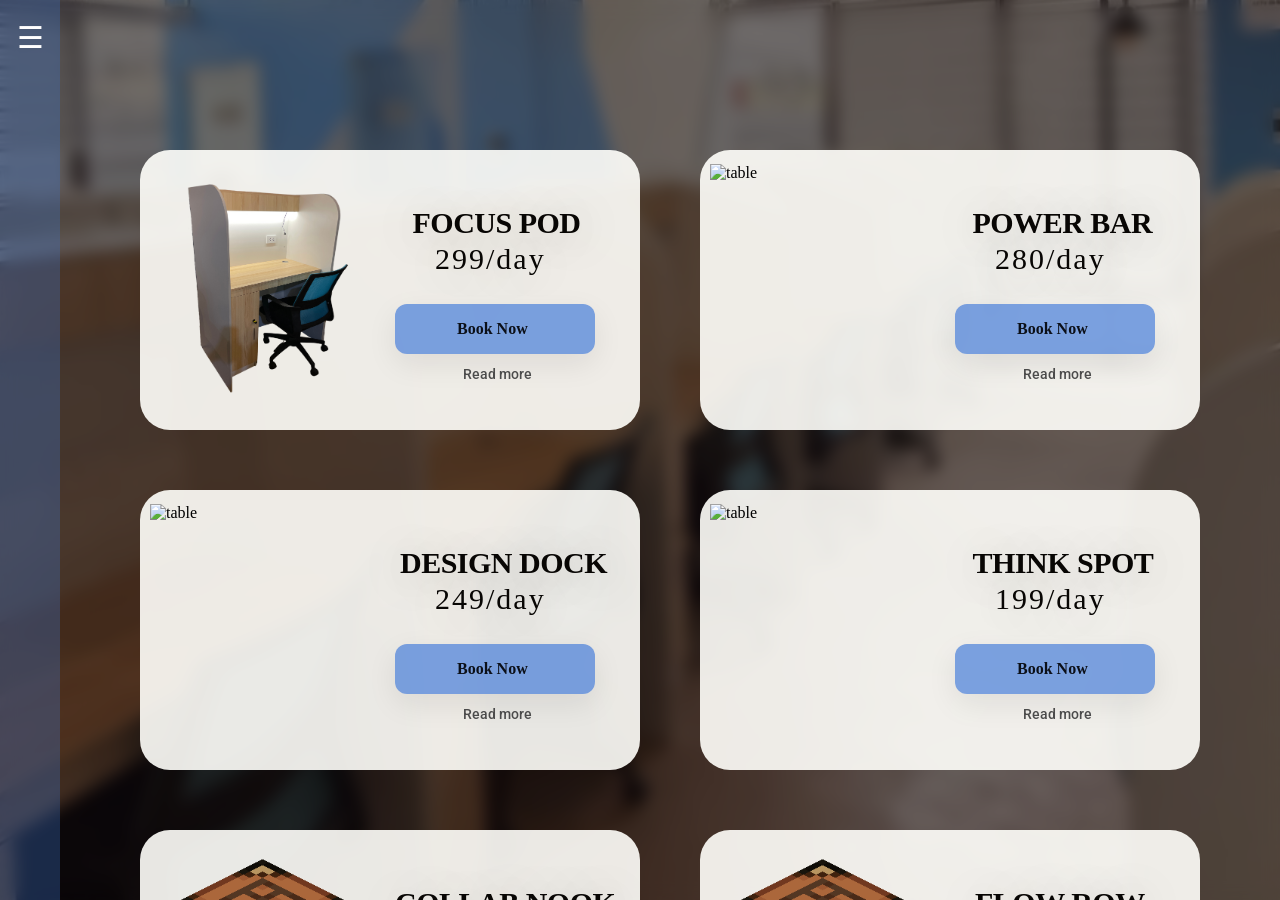
==== commit cee1ad26: "main-booking update 2.1" ====
--- a/book.html
+++ b/book.html
@@ -175,14 +175,26 @@
         </main>
     </div>
 
-    <div id="space-modal" class="modal-overlay">
+    <div class="modal-overlay" id="global-modal-overlay">
         <div class="modal-box">
-            <span class="close-btn" id="close-modal">&times;</span>
-                <div class="modal-content-group">
-                    <h1 id="modal-title">TITLE</h1>
-                    <p id="modal-price">PRICE</p>
-                    <hr class="modal-divider">
-                <div id="modal-desc">DESCRIPTION</div>
+            <span class="close-btn" id="modal-close-trigger">&times;</span>
+            
+            <div class="modal-carousel-container" id="modal-carousel-holder">
+                <div class="card-carousel-wrapper">
+                    <div class="card-carousel-track" id="popup-slider-track">
+                        </div>
+                    <div class="card-carousel-nav" id="popup-slider-navigation-dots">
+                        </div>
+                </div>
+            </div>
+
+            <div class="modal-content-group">
+                <h1 id="modal-title">FOCUS POD</h1>
+                <p id="modal-price">₱299/day</p>
+                <hr class="modal-divider">
+                <p id="modal-desc">This is a quiet, distraction-free pod perfect for deep work...</p>
+                
+                <a href="main-booking.html?type=focus-pod-seat" id="modal-action-btn" class="process-booking-button">Book This Space</a>
             </div>
         </div>
     </div>
--- a/style.css
+++ b/style.css
@@ -4,12 +4,12 @@
     left: 0;
     width: 100%;
     height: 100%;
-    background-color: #11111161; /* Matches your dark body background */
-    z-index: 99999; /* Guarantees it is on top of absolutely everything */
+    background-color: #11111161; 
+    z-index: 99999; 
     display: flex;
     justify-content: center;
     align-items: center;
-    transition: opacity 0.2s ease; /* Makes it fade out smoothly */
+    transition: opacity 0.2s ease; 
 }
 
 .element {
@@ -31,10 +31,9 @@
   50% { transform: translateY(-30px); }
 }
 
-/* This class gets added by JavaScript to hide the screen */
 .fade-out-loader {
     opacity: 0;
-    pointer-events: none; /* Stops the invisible box from blocking clicks */
+    pointer-events: none; 
 }
 
 html, body {
@@ -60,18 +59,6 @@
     background-position: center;
     transition: opacity 1s ease-in-out; 
 }
-
-/* .container {
-    display: flex;
-    justify-content: center;
-    align-items: center;
-    gap: 40px;
-    width: 100%;
-    height: 100vh;
-    backdrop-filter: blur(8px); 
-    -webkit-backdrop-filter: blur(8px);
-    animation: smoothLoad 0.4s;
-} */
 
  .container {
     display: flex;
@@ -216,28 +203,17 @@
     cursor: pointer;
 }
 
-.main-content::-webkit-scrollbar {
+.main-content::-webkit-scrollbar,
+.modal-box::-webkit-scrollbar,
+.book-now-card::-webkit-scrollbar,
+.home-content-stack::-webkit-scrollbar {
     display: none;
 }
-
-.modal-box::-webkit-scrollbar{
-    display: none;
-}
-
-.book-now-card::-webkit-scrollbar{
-    display: none;
-}
-
-.home-content-stack::-webkit-scrollbar{
-    display: none;
-}
-
 
 .main-content {
     flex: 1;
     padding: 30px;
     display: flex;
-    /* align-items: center; */
     flex-wrap: wrap;
     justify-content: center;
     align-content: flex-start; 
@@ -253,7 +229,6 @@
 }
 
 /* SPACES & WORKSPACES */
-
 .focus-pod-card,
 .power-bar-card,
 .design-dock-card,
@@ -270,8 +245,9 @@
     overflow: hidden;
     border: none;
     transition: all 0.3s ease;
-    position: relative;
-    box-shadow: 0 10px 30px rgba(0, 0, 0, 0.3); 
+    position: relative !important;
+    z-index: 1 !important;
+    cursor: pointer;
 }
 
 .focus-pod-card:hover,
@@ -290,29 +266,31 @@
 .table-image {
     position: absolute;
     top: 5%;
-    left: 10px;          /* Pushes it slightly off the left wall */
-    width: 45%;          /* Tells the image to strictly take up the left half of the card */
-    height: 90%;         /* Keeps it safely inside the top and bottom edges */
-    object-fit: contain; /* THE MAGIC FIX: Keeps proportions perfect without squishing! */
+    left: 10px;         
+    width: 45%;          
+    height: 90%;         
+    object-fit: contain; 
     transition: transform 0.4s ease;
     animation: imageFadeIn 1s ease-out forwards;
+    z-index: 2;          
 }
 
 @keyframes imageFadeIn {
-    0% { 
-        opacity: 0; 
-        transform: translateX(0); /* Starts slightly invisible and to the left */
-    }
-    100% { 
-        opacity: 1; 
-        transform: translateX(0);     /* Glides smoothly into its final spot */
-    }
-}
-
-.booking-spaces-title{
+    0% { opacity: 0; transform: translateX(0); }
+    100% { opacity: 1; transform: translateX(0); }
+}
+
+.booking-spaces-title,
+.collabnook-booking-spaces-title,
+.focuspod-booking-spaces-title,
+.powerbar-booking-spaces-title,
+.thinkspot-booking-spaces-title,
+.flowrow-booking-spaces-title,
+.skycircle-booking-spaces-title,
+.designdock-booking-spaces-title,
+.skypod-booking-spaces-title {
     position: absolute;
     top: 20%;
-    left: 52%;
     font-family: "Google Sans Flex";
     font-size: 30px;
     font-weight: 650;
@@ -320,12 +298,24 @@
     letter-spacing: -0.5px;
     color: rgb(8, 6, 4);
     text-shadow: 2px 4px 45px rgba(0, 0, 0, 0.282);
-}
-
-.booking-space-price {
+    z-index: 3;
+}
+
+.booking-spaces-title { left: 52%; }
+.collabnook-booking-spaces-title { left: 51%; }
+.focuspod-booking-spaces-title { left: 54.5%; }
+.powerbar-booking-spaces-title { left: 54.5%; }
+.thinkspot-booking-spaces-title { left: 54.5%; }
+.flowrow-booking-spaces-title { left: 55%; }
+.skycircle-booking-spaces-title { left: 56%; }
+.designdock-booking-spaces-title { left: 52%;}
+.skypod-booking-spaces-title { left: 60%; }
+
+.booking-space-price,
+.skypod-booking-spaces-price,
+.skycircle-booking-spaces-price {
     position: absolute;
     top: 33%;
-    left: 59%;
     font-family: "Google Sans Flex";
     font-size: 30px;
     font-weight: 500;
@@ -333,116 +323,30 @@
     letter-spacing: 2px;
     color: rgb(8, 6, 4);
     text-shadow: 2px 4px 45px rgba(0, 0, 0, 0.282);
-}
-
-.collabnook-booking-spaces-title{
-    position: absolute;
-    top: 20%;
-    left: 51%;
-    font-family: "Google Sans Flex";
-    font-size: 30px;
-    font-weight: 650;
-    word-spacing: 0px; 
-    letter-spacing: -0.5px;
-    color: rgb(8, 6, 4);
-    text-shadow: 2px 4px 45px rgba(0, 0, 0, 0.282);   
-}
-
-.focuspod-booking-spaces-title{
-    position: absolute;
-    top: 20%;
-    left: 54.5%;
-    font-family: "Google Sans Flex";
-    font-size: 30px;
-    font-weight: 650;
-    word-spacing: 0px; 
-    letter-spacing: -0.5px;
-    color: rgb(8, 6, 4);
-    text-shadow: 2px 4px 45px rgba(0, 0, 0, 0.282);
-}
-
-.powerbar-booking-spaces-title{
-    position: absolute;
-    top: 20%;
-    left: 54.5%;
-    font-family: "Google Sans Flex";
-    font-size: 30px;
-    font-weight: 650;
-    word-spacing: 0px; 
-    letter-spacing: -0.5px;
-    color: rgb(8, 6, 4);
-    text-shadow: 2px 4px 45px rgba(0, 0, 0, 0.282);
-}
-
-.thinkspot-booking-spaces-title{
-    position: absolute;
-    top: 20%;
-    left: 54.5%;
-    font-family: "Google Sans Flex";
-    font-size: 30px;
-    font-weight: 650;
-    word-spacing: 0px; 
-    letter-spacing: -0.5px;
-    color: rgb(8, 6, 4);
-    text-shadow: 2px 4px 45px rgba(0, 0, 0, 0.282);
-}
-
-.flowrow-booking-spaces-title{
-    position: absolute;
-    top: 20%;
-    left: 55%;
-    font-family: "Google Sans Flex";
-    font-size: 30px;
-    font-weight: 650;
-    word-spacing: 0px; 
-    letter-spacing: -0.5px;
-    color: rgb(8, 6, 4);
-    text-shadow: 2px 4px 45px rgba(0, 0, 0, 0.282);  
-}
-
-.skycircle-booking-spaces-title{
-    position: absolute;
-    top: 20%;
-    left: 56%;
-    font-family: "Google Sans Flex";
-    font-size: 30px;
-    font-weight: 650;
-    word-spacing: 0px; 
-    letter-spacing: -0.5px;
-    color: rgb(8, 6, 4);
-    text-shadow: 2px 4px 45px rgba(0, 0, 0, 0.282);
-}
-
-.skypod-booking-spaces-title{
-    position: absolute;
-    top: 20%;
-    left: 60%;
-    font-family: "Google Sans Flex";
-    font-size: 30px;
-    font-weight: 650;
-    word-spacing: 0px; 
-    letter-spacing: -0.5px;
-    color: rgb(8, 6, 4);
-    text-shadow: 2px 4px 45px rgba(0, 0, 0, 0.282);
-
-}
-
-.book-now-card{   
-    width: 40%;           
+    z-index: 3;
+}
+
+.booking-space-price { left: 59%; }
+.skypod-booking-spaces-price { left: 59%; }
+.skycircle-booking-spaces-price { left: 57%; }
+
+.book-now-card {   
+    width: 40%;          
     height: 50px; 
     top: 55%;  
     left: 51%;   
     background-color: #5586dbc2;
-    border-radius: 20px;
+    border-radius: 12px;
     overflow: hidden;
     border: none;
     transition: all 0.3s ease;
     position: absolute;
     box-shadow: 0 10px 30px rgba(0, 0, 0, 0.078); 
     cursor: pointer;
-}
-
-.book-now-text{
+    z-index: 50 !important;
+}
+
+.book-now-text {
     position: absolute;
     font-family: "Google Sans Flex";
     top: 31%;
@@ -450,16 +354,20 @@
     font-weight: 650;
     color: #0c1018;
     text-decoration: none !important;
-}
+    z-index: 51;
+}
+
+.book-now-card:hover { background-color: #253e68; }
+.book-now-card:hover .book-now-text { color: #b3ccf6; }
 
 .hero-btn-group {
     display: flex !important;
-    flex-direction: row !important;       /* STRICTLY forces side-by-side alignment */
-    justify-content: center !important;   /* Centers the pair under the tagline */
+    flex-direction: row !important;       
+    justify-content: center !important;   
     align-items: center !important;
-    gap: 20px !important;                 /* The gap between the buttons */
+    gap: 20px !important;                 
     width: 100% !important;
-    margin-top: 30px !important;          /* Breathing room below location text */
+    margin-top: 30px !important;          
     margin-bottom: 10px !important;
 }
 
@@ -468,13 +376,11 @@
     display: inline-flex !important;      
     justify-content: center !important;
     align-items: center !important;
-    
     width: 190px !important;
     height: 55px !important;
     min-height: 55px !important;
     padding: 0 !important;
-    margin: 100px 30px 0 30px;               
-    
+    margin: 100px 30px 0 30px;              
     background-color: #c4eeff2d;
     border: 2px solid #feffed;
     color: #fffeec !important;
@@ -496,75 +402,12 @@
     box-shadow: 0 15px 40px rgba(0, 0, 0, 0.3); 
 }
 
-.book-now-card:hover{
-    background-color: #253e68;
-}
-
-.book-now-card:hover .book-now-text {
-    color: #b3ccf6; 
-}
-
 .btn-arrow {
     margin-left: 14px;
-    font-weight: bold; /* Keeps the arrow matching the thick text font weight */
-}
-
-/* .info-card-book-now {
-    width: 200px !important;
-    max-width: 100%;
-    height: 55px !important; 
-    background-color: #5586dbc2;
-    border-radius: 20px;
-    box-shadow: 0 10px 30px rgba(0, 0, 0, 0.098); 
-    cursor: pointer;
-    transition: all 0.2s ease;
-    position: absolute !important;
-    top: 55%; 
-    left: 49%;
-    z-index: 100 !important;
-    
-    display: flex !important;
-    justify-content: center !important;
-    align-items: center !important;
-    text-decoration: none !important;
-} */
-
-/* .info-card-book-now .book-now-text {
-    position: static !important;
-    font-family: "Google Sans Flex", sans-serif;
-    font-weight: 650;
-    color: #0c1018 !important;
-    margin: 0 !important;
-} */
-
-/* .info-card-book-now-text{
-    font-family: "Google Sans Flex";
-    top: 35%;
-    left: 30%;
-    font-weight: 600;   
-    color: #ddd;
-    margin: 0;
-    text-decoration: none;
-} */
-
-/* .info-card-book-now:hover {
-    background-color: #f9eb85;
-} */
-
-/* .info-card-book-now:hover {
-    background-color: #f9eb85;
-    transform: translateY(-3px);
-    box-shadow: 0 15px 40px rgba(0, 0, 0, 0.2);
-}
-
-.info-card-book-now:hover p,
-.info-card-book-now:hover a,
-.info-card-book-now:hover .book-now-text {
-    color: rgb(8, 6, 4);
-    transition: 12ms ease-in-out;
-} */
-
-.learn-more-text{
+    font-weight: bold; 
+}
+
+.learn-more-text {
     position: absolute;
     font-family: "roboto";
     top: 77%;
@@ -572,8 +415,8 @@
     font-size: 14px;
     font-weight: 500;
     color: #4d4d4d;
-}
-
+    z-index: 3;
+}
 
 .header {
     font-family: "Roboto", sans-serif;
@@ -594,37 +437,16 @@
 }
 
 /* Collapsed state */
-.sidebar.collapsed {
-    width: 60px;
-    background-color: rgba(59, 114, 202, 0.333);
-}
-
-.sidebar.collapsed .nav-links {
-    opacity: 0;
-    pointer-events: none;
-}
-
-.sidebar.collapsed .logo-container {
-    opacity: 0;
-    pointer-events: none;
-}
-
-/* Smooth transition for everything */
-.sidebar {
-    transition: width 0.3s ease;
-}
-
-.nav-links {
-    transition: opacity 0.05s ease;
-}
-
-.logo-container {
-    transition: opacity 0.3s ease;
-}
+.sidebar.collapsed { width: 60px; background-color: rgba(59, 114, 202, 0.333); }
+.sidebar.collapsed .nav-links { opacity: 0; pointer-events: none; }
+.sidebar.collapsed .logo-container { opacity: 0; pointer-events: none; }
+.sidebar { transition: width 0.3s ease; }
+.nav-links { transition: opacity 0.05s ease; }
+.logo-container { transition: opacity 0.3s ease; }
 
 .hero-section {
     width: 100%;
-    padding-top: 5rem;       /* Adds just a tiny bit of breathing room */
+    padding-top: 5rem;       
     padding-bottom: 1rem;
     display: flex;
     flex-direction: column;
@@ -632,9 +454,7 @@
     align-items: center;    
 }
 
-.text-group {
-    text-align: center; 
-}
+.text-group { text-align: center; }
 
 .tagline {
     font-family: "Sour Gummy";
@@ -646,7 +466,6 @@
     line-height: 0.8;
     text-align: center;
     text-shadow: 2px 4px 45px rgba(0,0,0,0.4);
-    /* transition: all 0.3s ease; */
 }
 
 .location {
@@ -658,9 +477,12 @@
     font-weight: normal;
     font-variant: normal;
     margin-top: 30px; 
-    /* transition: all 0.3s ease; */
-}
-
+}
+
+
+/* ==========================================================================
+   GLOBAL / DESKTOP RESPONSIVE MODAL OVERLAY & CAROUSEL
+   ========================================================================== */
 .modal-overlay {
     position: fixed;
     top: 0; left: 0;
@@ -674,16 +496,20 @@
 }
 
 .modal-box {
-    background-color: #fffffbf4;
-    width: 80%;
-    max-width: 1000px;
-    height: 90%;
-    border-radius: 20px;
-    padding: 40px;
-    position: relative;
+    background-color: #fffffbf4 !important;
+    width: 90% !important;
+    max-width: 650px !important; 
+    height: auto !important;
+    max-height: 85vh !important;
+    border-radius: 24px !important;
+    padding: 30px 40px !important; /* Wide padding for desktop */
+    position: relative !important;
+    display: flex !important;
+    flex-direction: column !important;
+    justify-content: flex-start !important;
+    overflow-y: auto !important; 
+    overflow-x: hidden !important;
     box-shadow: 0 20px 50px rgba(0,0,0,0.5);
-    max-height: 80vh;
-    overflow-y: auto;
 }
 
 .close-btn {
@@ -692,63 +518,116 @@
     font-size: 30px;
     font-weight: bold ;
     cursor: pointer;
-}
-
+    z-index: 999;
+}
 .close-btn:hover { color: #e22232; }
 
+/* Structural Carousel Wrapper */
+.modal-carousel-container {
+    width: 100% !important;
+    margin: 30px 0 0 0 !important;
+    position: relative !important;
+    flex-shrink: 0 !important;
+}
+
+.card-carousel-track {
+    display: flex !important;
+    width: 100% !important;
+    height: 350px !important; /* Desktop presentation height */
+    overflow-x: auto !important;
+    scroll-snap-type: x mandatory !important;
+    scroll-behavior: smooth !important;
+    border-radius: 16px !important;
+    scrollbar-width: none !important;
+}
+
+.card-carousel-track::-webkit-scrollbar {
+    display: none !important;
+}
+
+.card-carousel-track img {
+    flex: 0 0 100% !important;
+    width: 100% !important;
+    height: 100% !important;
+    scroll-snap-align: start !important;
+    object-fit: cover !important; 
+}
+
+/* Navigation Indicator Rails */
+.card-carousel-nav {
+    display: flex !important;
+    column-gap: 0.6rem !important;
+    position: absolute !important;
+    bottom: 15px !important;
+    left: 50% !important;
+    transform: translateX(-50%) !important;
+    z-index: 100 !important;
+}
+
+.card-nav-dot {
+    width: 10px !important;
+    height: 10px !important;
+    border-radius: 50% !important;
+    background-color: #ffffff !important;
+    opacity: 0.4 !important;
+    transition: opacity 0.2s ease, transform 0.2s ease !important;
+    cursor: pointer !important;
+    box-shadow: 0 1px 4px rgba(0, 0, 0, 0.3);
+    pointer-events: auto !important;
+}
+
+.card-nav-dot.active {
+    opacity: 1 !important;
+    background-color: #3b71ca !important; 
+    transform: scale(1.25) !important;
+}
+
+/* Text Context Group Spacing Adjustments */
 .modal-content-group {
-    margin-top: 40%; 
+    margin-top: 20px !important; 
+    display: flex !important;
+    flex-direction: column !important;
+    gap: 8px !important;
 }
 
 #modal-title {
-    font-family: 'Google Sans Flex'; /* Your custom font! */
-    font-size: 45px;
-    color: #111;
-    margin-bottom: 1px;
-    letter-spacing: 1px;
+    font-family: 'Google Sans Flex', sans-serif !important; 
+    font-size: 36px !important; /* Larger for Desktop */
+    font-weight: 800 !important;
+    color: #0c1324 !important; 
+    margin: 0 !important;
+    letter-spacing: 1px !important;
 }
 
 #modal-price {
-    font-family: 'Roboto', sans-serif;
-    font-size: 24px;
-    font-weight: bold;
-    color: #3b71ca; /* Skydy Blue */
-    margin-bottom: 20px;
-}
-
-.modal-divider {
-    border: 0;
-    border-top: 2px solid #ddd;
-    margin-bottom: 20px;
+    font-family: 'Roboto', sans-serif !important; 
+    font-size: 22px !important; /* Larger for Desktop */
+    font-weight: bold !important;
+    color: #3b71ca !important; 
+    margin: 0 0 5px 0 !important;
 }
 
 #modal-desc {
-    font-family: 'Roboto', sans-serif;
-    font-size: 16px;
-    color: #444;
-    line-height: 1.6; /* Makes paragraphs easier to read */
-}
-
-#modal-desc ul {
-    margin-top: 10px;
-    margin-bottom: 15px;
-    padding-left: 20px; /* Pushes the bullets inward */
-}
-
-#modal-desc li {
-    margin-bottom: 8px; /* Spaces out the list items */
-}
-
-.bg-contact-container{
+    font-family: 'Roboto', sans-serif !important; 
+    font-size: 16px !important;
+    color: #444 !important;
+    line-height: 1.6 !important;
+    margin: 0 !important;
+}
+
+
+/* ==========================================================================
+   GLOBAL PAGES & BOOKING LAYOUT
+   ========================================================================== */
+
+.bg-contact-container {
     width: 100%;           
     height: 100%; 
     top: 40%; 
     background: #ccccccbe;
-    /* transition: all 0.1s ease; */
-    position: absolute;
-    
-}
-.main-contact-container{
+    position: absolute;
+}
+.main-contact-container {
     flex-shrink: 0; 
     position: relative;
     width: calc(300vh - 40vh); 
@@ -763,7 +642,7 @@
     box-shadow: 0 10px 30px rgba(0, 0, 0, 0.3); 
 }
 
-.contact-us-text{
+.contact-us-text {
     font-family: "Google Sans Flex";
     color: white;
     font-size: 40px;
@@ -772,13 +651,9 @@
     text-align: center;
 }
 
-.gmaps{
-    position: absolute;
-    top: 6%;
-    left: 6%;
-}
-
-#contact-location-text{
+.gmaps { position: absolute; top: 6%; left: 6%; }
+
+#contact-location-text {
     font-family: "Google Sans Flex";
     font-size: 20px;
     position: absolute;
@@ -786,7 +661,7 @@
     left:50%;
 }
 
-#find-us-text{
+#find-us-text {
     font-family: "Google Sans Flex";
     font-size: 35px;
     font-weight: 500;
@@ -795,29 +670,22 @@
     left:50%; 
 }
 
-/* .contact-divider{
-    border: 0;
-    border-top: 2px solid #0000005b;
-    margin-bottom: 10px;    
-} */
-
 #back-arrow {
-    position: absolute; /* Takes the arrow out of the layout flow */
+    position: absolute; 
     top: 27px;
     right: 30px;
     width: 55px;
     height: auto;     
     transition: transform 0.2s ease;
-    z-index: 100; /* Keeps it clickable above everything */
-}
-
-#back-arrow:hover{
+    z-index: 100; 
+}
+
+#back-arrow:hover {
     cursor: pointer;
     transform: translateY(-5px);
 }
 
 .booking-calendar {
-    /* Notice there is NO position: absolute, top, or left here! */
     width: 450px;
     max-width: 100%; 
     background: #f1eee5;
@@ -826,8 +694,8 @@
     border-radius: 15px;
     box-shadow: 0 5px 15px rgba(0,0,0,0.1);
     font-family: "Google Sans Flex";
-    position: relative; /* Safe to use relative! */
-    height: auto !important; /* Lets the box grow perfectly to envelope the dropdown picker */
+    position: relative; 
+    height: auto !important; 
     min-height: 520px;
     padding-bottom: 40px !important;
 }
@@ -844,16 +712,13 @@
 
 .calendar-grid {
     display: grid;
-    grid-template-columns: repeat(7, 1fr); /* Creates 7 equal columns */
+    grid-template-columns: repeat(7, 1fr); 
     gap: 5px;
     text-align: center;
 }
 
 .day-name { font-weight: bold; color: #666; font-size: 14px; margin-bottom: 10px; }
-
-.calendar-days {
-    display: contents;
-}
+.calendar-days { display: contents; }
 
 .calendar-day {
     padding: 10px;
@@ -863,47 +728,36 @@
 }
 
 .calendar-day:hover { background-color: #f9eb85; }
-
-.calendar-day.selected {
-    background-color: #3b72ca7a;
-    color: white;
-    font-weight: bold;
-}
+.calendar-day.selected { background-color: #6c93db; color: white; font-weight: bold; }
 
 .booking-wrapper {
     display: flex;
-    justify-content: center; /* This centers the calendar and map horizontally */
-    align-items: flex-start;     /* This centers them vertically */
+    justify-content: center; 
+    align-items: flex-start;     
     width: 100%;
-    height: 100%;            /* Takes up the full height of the container */
+    height: 100%;            
     gap: 40px;               
     padding: 20px;
     box-sizing: border-box;
 }
 
 .process-booking-button {
-    display: flex !important; /* Changed inline-flex to flex for reliable auto-centering */     
+    display: flex !important;     
     justify-content: center !important;
     align-items: center !important;
-    
     width: 250px !important;
     height: 55px !important;
     min-height: 55px !important;
     padding: 0 !important;
-    
-    /* THE CENTERING ENGINE: Safely centers the button within your card wrapper 
-       without needing specific pixel offsets that clip on different screen widths */
     margin: 35px auto 10px auto !important; 
-    
     background-color: #6c93db !important; 
     color: #ffffff !important; 
     border: none !important; 
-    
     font-family: "Google Sans Flex", sans-serif;
     font-size: 16px; 
     font-weight: 650;
     text-decoration: none !important; 
-    word-spacing: 3px;
+    word-spacing: normal !important; /* FIX FOR WORD SPACING */
     border-radius: 20px; 
     box-shadow: 0 6px 20px rgba(108, 147, 219, 0.3);
     transition: all 0.3s ease;
@@ -911,14 +765,19 @@
 }
 
 .process-booking-button:hover {
-    color: #1b1b1b !important; /* Keeps text white on hover action states */
-    background-color: #f9eb85 !important; /* Elegant deeper blue shift on hover */
+    color: #1b1b1b !important; 
+    background-color: #f9eb85 !important; 
     transform: translateY(-3px); 
-    /* box-shadow: 0 10px 25px rgba(74, 114, 184, 0.45);  */
-}
-
-
-/* FLOOR MAP */
+}
+
+.process-booking-button.disabled {
+    background-color: #a1a1a1 !important; 
+    color: #e0e0e0 !important;            
+    cursor: not-allowed !important;       
+    pointer-events: none !important;      
+    box-shadow: none !important;          
+    transform: none !important;            
+}
 
 .floor-plan-container {
     width: 100%;
@@ -931,7 +790,7 @@
     overflow: hidden;
     display: flex;
     flex-direction: column;
-    position: relative; /* Safe to use relative! */
+    position: relative; 
 }
 
 .floor-plan-header {
@@ -945,12 +804,10 @@
 }
 
 .floor-plan-map {
-    position: relative; /* Allows us to place seats exactly where we want them */
+    position: relative; 
     width: 800px !important;
-    height: 550px !important; /* Adjust if you need a taller map */
+    height: 550px !important; 
     background-color: #f1eee5; 
-    /* padding: 20px;
-    box-sizing: border-box; */
     border-radius: 8px;
     margin-top: 70px;
 }
@@ -960,28 +817,36 @@
     background-color: #eab308; 
     border: 2px solid #a16207; 
     transition: all 0.2ms ease;
-    
     display: flex;
     justify-content: center;
     align-items: center;
     font-size: 11px;
     font-weight: bold;
     color: #4a3304; 
+    cursor: pointer !important;
+}
+
+.seat.selected {
+    background-color: #6c93db !important; 
+    border-color: #253e68 !important;     
+    color: #ffffff !important;            
+    transform: scale(1.1) !important;     
+    z-index: 500 !important;              
 }
 
 .seat.unavailable {
-    background-color: #f3f4f6 !important; /* Base clean light-gray backdrop */
-    border-color: #9ca3af !important;      /* Clear visible container boundaries */
-    color: #6b7280 !important;             /* Keeps seat numbers readable but dimmed */
-    cursor: not-allowed;
+    background-color: #f3f4f6 !important; 
+    border-color: #9ca3af !important;      
+    color: #6b7280 !important;             
+    cursor: not-allowed !important;
     position: relative;
     overflow: hidden;
     background-image: repeating-linear-gradient(
         45deg,
         transparent,
         transparent 6px,
-        rgba(17, 17, 17, 0.15) 6px,   /* Soft, subtle dark line tint */
-        rgba(17, 17, 17, 0.15) 8px    /* Controls line thickness (2px wide lines) */
+        rgba(17, 17, 17, 0.15) 6px,   
+        rgba(17, 17, 17, 0.15) 8px    
     ) !important;
 }
 
@@ -993,16 +858,15 @@
 .design-dock-seat { width: 55px; height: 40px; border-radius: 12%; }
 .flow-row-seat { width: 30px; height: 38px; border-radius: 12%; }
 .power-bar-seat { width: 45px; height: 37px; border-radius: 12px; }
-.collab-nook-seat { width: 30px; height: 38px; border-radius: 12%; } /* bug */
+.collab-nook-seat { width: 30px; height: 38px; border-radius: 12%; }
 .sky-pod-room { width: 45px; height: 37px; border-radius: 12px; }
 .sky-circle-room { width: 40px; height: 40px; border-radius: 12px; }
-.sky-den-room { width: 30px; height: 38px; border-radius: 12%; } /* NEW SEAT -- PENDING */
-.sky-booth-room { width: 30px; height: 38px; border-radius: 12%; }/* NEW SEAT -- PENDING */
+.sky-den-room { width: 30px; height: 38px; border-radius: 12%; } 
+.sky-booth-room { width: 30px; height: 38px; border-radius: 12%; }
 
 .slider-container {
     width: 100%;
-    /* The first number is Top/Bottom padding, the second is Left/Right padding */
-    padding: 4rem 2rem 0 2rem; /* The "3rem" adds a nice cushion to the top! */
+    padding: 4rem 2rem 0 2rem; 
     display: flex;
     justify-content: center;
 }
@@ -1011,9 +875,9 @@
     position: relative;
     width: 100%;
     max-width: 60rem;
-    margin-left: auto;       /* Centers the slider container horizontally */
+    margin-left: auto;       
     margin-right: auto;      
-    margin-bottom: 60px;     /* Adds a solid, clean 60px gap right below the image slider */
+    margin-bottom: 60px;     
 }
 
 .slider {
@@ -1025,9 +889,7 @@
     border-radius: 15px;
     scrollbar-width: none; 
 }
-.slider::-webkit-scrollbar {
-    display: none; 
-}
+.slider::-webkit-scrollbar { display: none; }
 
 .slider img {
     flex: 0 0 100%; 
@@ -1053,32 +915,25 @@
     height: 0.75rem;
     border-radius: 50%;
     background-color: #fff;
-    opacity: 0.3;              /* Dimmed down slightly more so the active one POPS */
+    opacity: 0.3;              
     transition: all ease 250ms;
     cursor: pointer !important;
     pointer-events: auto !important;
 }
 
-.slider-nav a:hover {
-    opacity: 0.7;
-}
-
-.slider-nav a.active {
-    opacity: 1 !important;
-    transform: scale(1.2);    /* Optional: slightly enlarges the active dot for a premium UI feel! */
-    background-color: #fff !important;
-}
+.slider-nav a:hover { opacity: 0.7; }
+.slider-nav a.active { opacity: 1 !important; transform: scale(1.2); background-color: #fff !important; }
 
 .home-content-stack {
-    flex: 1;                 /* Takes up the remaining space next to the sidebar */
-    display: flex;
-    flex-direction: column;  /* FORCES the vertical stack! */
+    flex: 1;                 
+    display: flex;
+    flex-direction: column;  
     justify-content: flex-start;
     align-items: center;
     width: 100%;
     min-height: 100vh;
     overflow-y: auto;        
-    padding-top: 60px; 
+    padding-top: 20px; 
 }
 
 @keyframes popIn {
@@ -1087,54 +942,8 @@
 }
 
 @keyframes smoothLoad {
-    0% {
-        opacity: 0;
-        transform: scale(0.98) translateY(0px) 10ms ease;
-    }
-    100% {
-        opacity: 1;
-        transform: scale(1) translateY(0) 10ms ease;
-    }
-}
-
-/* --- DESKTOP PRICES --- */
-.skypod-booking-spaces-price {
-    position: absolute;
-    font-family: "Google Sans Flex";
-    font-size: 30px;
-    font-weight: 500;
-    word-spacing: 1px; 
-    letter-spacing: 2px;
-    color: rgb(8, 6, 4);
-    text-shadow: 2px 4px 45px rgba(0, 0, 0, 0.282);
-    top: 33%;             /* Desktop height */
-    left: 59%;            /* Desktop horizontal position */
-}
-
-.skycircle-booking-spaces-price {
-    position: absolute;
-    font-family: "Google Sans Flex";
-    font-size: 30px;
-    font-weight: 500;
-    word-spacing: 1px; 
-    letter-spacing: 2px;
-    color: rgb(8, 6, 4);
-    text-shadow: 2px 4px 45px rgba(0, 0, 0, 0.282);
-    top: 33%;             /* Desktop height */
-    left: 57%;            /* Desktop horizontal position */
-}
-
-.designdock-booking-spaces-title{
-    position: absolute;
-    top: 20%;
-    left: 53%;
-    font-family: "Google Sans Flex";
-    font-size: 30px;
-    font-weight: 650;
-    word-spacing: 0px; 
-    letter-spacing: -0.5px;
-    color: rgb(8, 6, 4);
-    text-shadow: 2px 4px 45px rgba(0, 0, 0, 0.282);
+    0% { opacity: 0; transform: scale(0.98) translateY(0px) 10ms ease; }
+    100% { opacity: 1; transform: scale(1) translateY(0) 10ms ease; }
 }
 
 /* --- DROP-DOWN SPOT SELECTION PICKER --- */
@@ -1168,8 +977,6 @@
     cursor: pointer;
     outline: none;
     transition: all 0.2s ease;
-    
-    /* Clean appearance adjustments */
     appearance: none;
     -webkit-appearance: none;
     background-image: url("data:image/svg+xml;charset=UTF-8,%3Csvg xmlns='http://www.w3.org/2000/svg' width='24' height='24' viewBox='0 0 24 24' fill='none' stroke='%23253e68' stroke-width='2' stroke-linecap='round' stroke-linejoin='round'%3E%3Cpolyline points='6 9 12 15 18 9'%3E%3C/polyline%3E%3C/svg%3E");
@@ -1184,156 +991,69 @@
     background-color: #fff;
 }
 
-/* TABLETS (Screens smaller than 1024px) */
-@media (max-width: 1024px) {
-    html, body, .container {
-        scrollbar-width: none !important; 
-        overflow-y: hidden !important;  
-    }
-    html::-webkit-scrollbar, 
-    body::-webkit-scrollbar,
-    .container::-webkit-scrollbar {
-        display: none !important;       
+
+/* ==========================================================================
+   TABLETS (Screens smaller than 1024px and wider than 768px)
+   ========================================================================== */
+@media (max-width: 1024px) and (min-width: 768px) {
+
+    html, body {
+        overflow: hidden !important;
+        height: 100% !important;
+    }
+
+    .container {
+        display: flex !important;
+        flex-direction: row !important; 
+        height: 100vh !important;
+        overflow: hidden !important;
+    }
+
+    .sidebar {
+        width: 180px !important; 
+        flex-shrink: 0 !important;
+    }
+
+    .sidebar.collapsed { width: 60px !important; }
+
+    .nav-links li a {
+        width: 180px !important;
+        font-size: 14px !important;
+        padding: 12px 15px !important;
+    }
+
+    .main-content,
+    .home-content-stack {
+        flex: 1 !important;
+        height: 100vh !important;
+        overflow-y: auto !important; 
+        overflow-x: hidden !important;
+        -webkit-overflow-scrolling: touch !important;
+        padding: 40px 24px 120px 24px !important; 
+        gap: 40px !important;
+        display: flex !important;
+        flex-direction: column !important; 
+        justify-content: flex-start !important;
+        align-items: center !important;
+        scrollbar-width: none !important;
+    }
+
+    .main-content::-webkit-scrollbar,
+    .home-content-stack::-webkit-scrollbar {
+        display: none !important;
     }
 
     .tagline {
-        font-size: 80px;  /* Shrink the massive text */
-        word-spacing: 0px; 
-    }
+        font-size: 76px !important;
+        word-spacing: -4px !important;
+        line-height: 0.9 !important;
+    }
+
     .location {
-        font-size: 14px;
-        letter-spacing: 3px;
-        padding: 0 20px;
-    }
-
-    .process-booking-button {
-        /* Slightly reduces margins to adapt to the compressed layout cards */
-        margin: 25px auto 5px auto !important;
-        transform: none;
-    }
-}
-
-/* MOBILE PHONES (Screens smaller than 768px) */
-@media (max-width: 768px) {
-
-    html, body, .container {
-        scrollbar-width: none !important; 
-        overflow-y: auto !important;   
-    }
-    html::-webkit-scrollbar, 
-    body::-webkit-scrollbar,
-    .container::-webkit-scrollbar {
-        display: none !important;         /* Chrome, Safari, and Edge */
-    }
-
-    .container {
-        flex-direction: column;
-    }
-
-    /* 2. Turn the sidebar into a Top Navigation Bar */
-    .sidebar {
-        width: 100% !important; /* Force it to stretch across the top */
-        height: auto; 
-        position: relative; /* Sit normally at the very top of the page */
-        padding: 10px 0;
-        z-index: 999; /* Keep it above your space cards */
-    }
-
-    /* 3. When collapsed, shrink to just the hamburger menu height */
-    .sidebar.collapsed {
-        height: 60px; 
-        width: 100% !important;
-        overflow: hidden; /* This is what hides the links! */
-    }
-
-    .menu-icon {
-        margin-top: 0 !important; 
-        margin-bottom: 0 !important;
-        padding-top: 5px !important; 
-        padding-right: 25px !important; 
-        padding-left: 15px !important;
-    }
-    /* 5. Center the links nicely for a dropdown menu */
-    .nav-links {
-        padding-top: 10px;
-        align-items: center; /* Centers the buttons */
-    }
-
-    .nav-links li a {
-        width: 90%;
-        border-radius: 10px; /* Removes the side-tab curves */
-        align-items: center; /* Centers the text inside the button */
-        display: flex;
-        flex-direction: column;
-        justify-content: center;
-        transition: background-color 0.3s ease, color 0.3 ease, transform 0.3 ease !important;
-    }
-
-    .nav-links li a:hover {
-        margin-left: 0 !important; /* Stops the button from shifting sideways when tapped */
-        background-color: #fcfbf6 !important; /* Adds a nice highlight on tap */
-        color: #3b71ca !important;
-        transform: scale(1.02) !important; /* Slightly enlarges the button on tap for a premium feel */
-    }
-
-    /* Hide the fancy side-curve decorations on mobile */
-    .curve-top, .curve-bottom {
-        display: none; 
-    }
-
-    /* 6. Center the main text/content safely below the new top bar */
-    .hero-section {
-        width: 100%;
-        padding-top: 3rem;       /* Adds just a tiny bit of breathing room */
-        display: flex;
-        flex-direction: column;
-        justify-content: flex-start;
-        align-items: center;    
-    }
-    /* 1. Fix the main background area padding for mobile */
-    .main-content {
-        padding: 100px 15px 40px 15px; /* Shrinks the massive desktop padding */
-        gap: 20px; /* Reduces the huge gap between cards */
-    }
-
-    /* 1. Scale the text dynamically and lock it to two lines */
-    .tagline {
-        font-size: 10vw;     /* Dynamically shrinks based on screen width! */
-        white-space: nowrap; /* FORBIDS the browser from adding extra line breaks */
-        line-height: 0.85 !important; 
-        text-shadow: 2px 2px 20px rgba(0,0,0,0.8); 
-    }
-    
-    .location {
-        font-family: "Google Sans Flex";
-        font-size: 1.8vw;      /* Dynamically shrinks */
-        letter-spacing: 1px;
-        margin-top: 15px;
-        line-height: 1.5;
-        padding: 0 10px;
-    }
-
-    /* .info-card-book-now {
-        position: absolute !important;
-        left: 51.5% !important;
-        top: 55% !important;
-        width: 40% !important;
-        height: 20% !important;
-        min-height: 0 !important;
-        border-radius: 12px !important;
-        z-index: 100 !important;
-        margin: 0 !important; 
-    }
-
-    .info-card-book-now .book-now-text {
-        position: static !important;
-        font-family: "Google Sans Flex";
-        font-weight: 600;
-        color: #0c1018c2 !important;
-        font-size: 14px !important;
-    } */
-
-    /* 2. Allow the cards to shrink and fit the phone screen */
+        font-size: 15px !important;
+        margin-top: 20px !important;
+    }
+
     .focus-pod-card,
     .power-bar-card,
     .design-dock-card,
@@ -1342,62 +1062,212 @@
     .flow-row-card,
     .sky-pod-card,
     .sky-circle-card {
-        width: 100%;       /* Tells the card to fill the available space */
-        height: 200px !important;      /* Lets the height adjust naturally to the content */
-        min-width: 0;      /* THE MAGIC FIX: Overrides the 500px lock! */
-        max-width: 400px;  /* Keeps them looking nice if the phone is turned sideways */
-        margin: 0 auto;    /* Centers the card perfectly */
-        position: relative !important; /* Allows for absolute positioning of text inside the card */
-    }
-
-    /* 1. Stop the 'X' button from shrinking on mobile */
-    .close-btn {
-        font-size: 40px !important; /* Forces it to stay large and tappable */
-        top: 10px;
-        right: 20px;
-    }
-
-    /* 2. Give the modal a bit more breathing room on small screens */
-    .modal-box {
-        height: auto !important; 
-        max-height: 75vh !important;        
-        width: 90%; 
-        padding: 25px; 
-    }
-
-    /* 3. Reserve the top half of the modal for your future images */
-    .modal-content-group {
-        margin-top: 250px; /* Use a strict pixel size instead of percentages! */
+        width: 100% !important;
+        max-width: 580px !important; 
+        height: 240px !important;
+        min-width: 0 !important;
+        flex-shrink: 0 !important;
+    }
+
+    .booking-wrapper {
+        display: flex !important;
+        flex-direction: column !important; 
+        justify-content: flex-start !important;
+        align-items: center !important;
+        width: 100% !important;
+        height: auto !important;
+        gap: 40px !important;
+        padding: 0 !important;
+    }
+
+    .booking-calendar {
+        width: 100% !important;
+        max-width: 500px !important;
+        height: auto !important;
+        padding-bottom: 25px !important;
+        flex-shrink: 0 !important;
+        box-shadow: 0 10px 25px rgba(0,0,0,0.15) !important;
+    }
+
+    .floor-plan-container {
+        width: 100% !important;
+        max-width: 680px !important; 
+        height: auto !important;
+        margin: 0 auto !important;
+        overflow: hidden !important;
+        flex-shrink: 0 !important;
+        box-shadow: 0 10px 25px rgba(0,0,0,0.15) !important;
+    }
+
+    .floor-plan-map {
+        display: block !important;
+        transform: scale(0.72) !important; 
+        transform-origin: top center !important;
+        margin-top: -10px !important; 
+        margin-bottom: -130px !important; 
+        margin-left: -400px !important;
+        left: 50% !important;
+        height: 600px !important;
+    }
+
+    .seat { position: absolute !important; }
+    .pantry, .cr, .sky-line-room { transform: none !important; transform-origin: initial !important; }
+
+    .process-booking-button {
+        width: 60% !important; 
+        height: 50px !important; 
+        min-height: 50px !important;
+        font-size: 15px; 
+        border-radius: 12px; 
+        margin: 25px auto 10px auto !important;
+        transform: none !important; 
+    }
+}
+
+
+   /* MOBILE PHONES (Screens smaller than 768px) */
+
+@media (max-width: 768px) {
+
+    html, body {
+        overflow: hidden !important;
+        height: 100dvh !important;
+        width: 100% !important;
+    }
+    html::-webkit-scrollbar, 
+    body::-webkit-scrollbar,
+    .container::-webkit-scrollbar {
+        display: none !important;         
+    }
+
+    .container {
+        flex-direction: column;
+        height: 100vh !important;
+        overflow: hidden !important; 
+    }
+
+    .sidebar {
+        width: 100% !important; 
+        height: auto; 
+        position: relative; 
+        padding: 10px 0;
+        z-index: 1000; 
+        flex-shrink: 0 !important;
+    }
+
+    .sidebar.collapsed {
+        height: 60px; 
+        width: 100% !important;
+        overflow: hidden; 
+    }
+
+    .menu-icon {
+        margin-top: 0 !important; 
+        margin-bottom: 0 !important;
+        padding-top: 5px !important; 
+        padding-left: 15px !important;
     }
     
-    /* Optional: Scale the modal title down slightly so it doesn't wrap awkwardly */
-    #modal-title {
-        font-size: 35px;
+    .nav-links {
+        padding-top: 10px;
+        display: flex !important;
+        flex-direction: column !important;
+        align-items: center !important; 
+        width: 100% !important;
+    }
+
+    .nav-links li a {
+        width: 90%;
+        border-radius: 10px; 
+        align-items: center; 
+        display: flex;
+        flex-direction: column;
+        justify-content: center;
+        transition: background-color 0.3s ease, color 0.3s ease, transform 0.3s ease !important;
+    }
+
+    .nav-links li a:hover {
+        margin-left: 0 !important; 
+        background-color: #fcfbf6 !important; 
+        color: #3b71ca !important;
+        transform: scale(1.02) !important; 
+    }
+
+    .curve-top, .curve-bottom { display: none; }
+
+    .hero-section {
+        width: 100%;
+        padding-top: 5rem;       
+        display: flex;
+        flex-direction: column;
+        justify-content: flex-start;
+        align-items: center;    
     }
     
-    /* 1. Group ALL title classes together to shrink them at once */
+    .main-content,
+    .home-content-stack {
+        padding: 30px 15px 120px 15px !important;      
+        gap: 20px; 
+        overflow-y: auto !important; 
+        overflow-x: hidden !important;
+        height: calc(100vh - 60px) !important; 
+        scrollbar-width: none !important;
+        min-height: 0 !important;
+        -webkit-overflow-scrolling: touch !important;
+    }
+
+    .tagline {
+        font-size: 10vw;     
+        white-space: nowrap; 
+        line-height: 0.85 !important; 
+        text-shadow: 2px 2px 20px rgba(0,0,0,0.8); 
+    }
+    
+    .location {
+        font-family: "Google Sans Flex";
+        font-size: 1.8vw;      
+        letter-spacing: 1px;
+        margin-top: 15px;
+        line-height: 1.5;
+        padding: 0 10px;
+    }
+
+    .focus-pod-card,
+    .power-bar-card,
+    .design-dock-card,
+    .think-spot-card,
+    .collab-nook-card,
+    .flow-row-card,
+    .sky-pod-card,
+    .sky-circle-card {
+        width: 100%;       
+        height: 200px !important;      
+        min-width: 0;      
+        max-width: 400px;  
+        margin: 0 auto;    
+        position: relative !important; 
+        flex-shrink: 0 !important;
+    }
+
     .booking-spaces-title,
     .focuspod-booking-spaces-title,
     .powerbar-booking-spaces-title,
     .thinkspot-booking-spaces-title,
-    .flowrow-booking-spaces-title,
-    .skycircle-booking-spaces-title {
-        font-size: 22px;       /* Shrink the title font */
-        line-height: 1.1;      /* Keeps the two lines closer together */
-        top: 24%;              /* Nudges the title up slightly */
-        left: 56%;             /* Aligns it neatly next to the desk image */
-    }
-
-    /* 2. Shrink the price and push it safely below the title */
+    .flowrow-booking-spaces-title {
+        font-size: 22px;       
+        line-height: 1.1;      
+        top: 24%;              
+        left: 57.5%;             
+    }
+
     .booking-space-price {
         font-size: 18px;       
-        top: 36%;              /* Pushes it down so the title has room to breathe */
-        left: 62%;             
-    }
-
-    /* 3. Align the buttons and read more text to match */
+        top: 36%;              
+        left: 63.5%;             
+    }
+
     .book-now-card {
-        left: 51%;
+        left: 53%;
         width: 40%;
         height: 20%;
     }
@@ -1405,12 +1275,12 @@
     .book-now-text {
         font-family: "Google Sans Flex";
         top: 25%;
-        left: 26%;
+        left: 25%;
         font-weight: 600;
         color: #0c1018c2;
     }   
 
-    .collabnook-booking-spaces-title{
+    .collabnook-booking-spaces-title {
         position: absolute;
         top: 24%;         
         left: 53%; 
@@ -1424,10 +1294,10 @@
         line-height: 1.1;  
     }
 
-    .designdock-booking-spaces-title{
+    .designdock-booking-spaces-title {
         position: absolute;
         top: 24%;         
-        left: 53%; 
+        left: 54%; 
         font-family: "Google Sans Flex";
         font-size: 22px;
         font-weight: 650;
@@ -1438,10 +1308,10 @@
         line-height: 1.1;     
     }
 
-    .skypod-booking-spaces-title{
+    .skypod-booking-spaces-title {
         position: absolute;
         top: 24%;         
-        left: 59%; 
+        left: 62%; 
         font-family: "Google Sans Flex";
         font-size: 22px;
         font-weight: 650;
@@ -1452,10 +1322,10 @@
         line-height: 1.1;   
     }
 
-    .skycircle-booking-spaces-title{
+    .skycircle-booking-spaces-title {
         position: absolute;
         top: 24%;         
-        left: 56%; 
+        left: 58.5%; 
         font-family: "Google Sans Flex";
         font-size: 22px;
         font-weight: 650;
@@ -1469,174 +1339,130 @@
     .skypod-booking-spaces-price {
         font-size: 18px;       
         top: 38%;             
-        left: 59%; 
+        left: 62%; 
     }
 
     .skycircle-booking-spaces-price {
         font-size: 18px;       
         top: 38%;             
-        left: 59%; 
-    }
-
-    
+        left: 60.5%; 
+    }
+
     .learn-more-text {
         top: 80%;
-        left: 63.5%;
+        left: 66%;
         font-size: 12px;
     }
 
+    /* Mobile Modal Overrides */
+    .modal-box {
+        padding: 24px 20px 20px 20px !important;
+    }
+
+    .card-carousel-track {
+        height: 260px !important; /* Smaller height for phones */
+    }
+
+    #modal-title {
+        font-size: 32px !important;
+    }
+
+    #modal-price {
+        font-size: 20px !important;
+    }
+
+    #modal-desc {
+        font-size: 15px !important;
+    }
+
     .booking-wrapper {
-        flex-direction: column !important; /* The !important tag FORCES them to stack */
+        flex-direction: column !important; 
         justify-content: flex-start !important; 
         height: auto !important;                
-        padding-top: 100px !important;     /* Keeps it below the back arrow */
+        padding-top: 100px !important;    
         padding-bottom: 50px;
-        gap: 20px;                         /* Brings the map a little closer to the calendar */
-    }
-
-    .container {
+        gap: 20px;                          
+    }
+
+    .main-content:has(.booking-wrapper) {
+        height: calc(100vh - 60px) !important;
         overflow-y: auto !important; 
-    }
+        overflow-x: hidden !important;
+        -webkit-overflow-scrolling: touch !important;
+        padding-bottom: 120px !important; 
+    }
+
+    .container { overflow-y: auto !important; }
 
     .booking-calendar {
         width: 100% !important;
         max-width: 500px !important;
         margin: 0 auto !important; 
-        
-        /* THE TALLER FIX: Increased from 25px to 45px to expand the bottom area safely */
-        padding-bottom: 60px !important; 
-        
-        /* Keeps the automatic sizing structure clean */
+        padding-bottom: 20px !important; 
         height: auto !important; 
+        flex-shrink: 0 !important; 
     }
     
-    .pantry { width: 60px; height: 80px; }
-    .cr { width: 190px; height: 80px; }
-    .sky-line-room { width: 170px; height: 80px; border-radius: 12px; }
-    .focus-pod-seat { width: 35px; height: 35px; border-radius: 12px; }
-    .think-spot-seat { width: 40px; height: 40px; border-radius: 50%; }
-    .design-dock-seat { width: 55px; height: 40px; border-radius: 12%; }
-    .flow-row-seat { width: 30px; height: 38px; border-radius: 12%; }
-    .collab-nook-seat { width: 40px; height: 40px; border-radius: 12%; }
-    .sky-pod-room { width: 45px; height: 37px; border-radius: 12px; }
-    .sky.circle-room { width: 40px; height: 40px; border-radius: 50%; }
-    .sky-den-room { width: 30px; height: 38px; border-radius: 12%; } /* NEW SEAT -- PENDING */
-    .sky-booth-room { width: 30px; height: 38px; border-radius: 12%; }/* NEW SEAT -- PENDING */
-    
-    /* .floor-plan-container {
-        width: 100% !important;
-        max-width: 500px !important;
-        margin: 0 auto !important; 
-        height: auto !important;
-        overflow: hidden !important;
-    } */
-
     #back-arrow {
         top: 20px;
-        right: 30px;
-        z-index: 1000;      /* Guarantees it is on top of everything */
-        position: fixed;    /* THE MAGIC TRICK: Keeps it in the corner even when you scroll down to the map! */
+        right: 20px;
+        z-index: 1000;      
+        position: fixed;    
         left: auto;
     }
 
-    /* 1. Remove the fixed height to unlock the container */
     .floor-plan-container {
         width: 100% !important;
         max-width: 500px !important;
-        margin: 0 auto !important; 
+        margin: 0 auto 40px auto !important; 
         height: auto !important;
         overflow: hidden !important;
     }
 
-    /* 2. Force the map to keep its wide Desktop proportions */
     .floor-plan-map {
         display: block !important;
-        transform: scale(0.78) !important;           /* Scales down matching percentages perfectly */
-        transform-origin: top center !important;      /* Anchors the frame smoothly for symmetry */
-        margin-top: 40px !important; 
-        margin-bottom: -230px !important;            /* Removes massive trailing blank empty boxes */
-        margin-left: -368px!important;              /* Centers the map perfectly within the container */
+        transform: scale(0.58) !important;           
+        transform-origin: top center !important;      
+        margin-top: 13px !important; 
+        margin-bottom: -320px !important;            
+        margin-left: -375px!important;              
         left: 50% !important;
-        height: 700px !important;
-    }
-
-    .seat{
-        position: absolute !important; /* Ensures the seats stay exactly where they are on the map */
-    }
-
-    /* 3. Magically shrink ALL seats, rooms, and text by 45% */
-    .pantry, .cr, .sky-line-room {
-        transform: none !important; 
-        transform-origin: initial !important; /* Keeps them anchored to their exact coordinates */
-    }
-    
+        height: 600px !important;
+    }
+
     .home-content-stack {
         height: auto !important; 
         min-height: calc(100vh - 60px) !important; 
-        overflow-y: auto !important;       /* Allows cards to scroll natively down the screen */
+        overflow-y: auto !important;       
         justify-content: flex-start !important;
-        padding-top: 20px !important;
-        padding-bottom: 40px !important;    /* Adds cushion below the very last card */
-    }
-
-    .slider-nav a {
-        width: 8px !important;  /* Standard mobile dot size */
-        height: 8px !important;
-    }
-
-    .slider-container {
-        padding-bottom: 0px !important;
-    }
-
-    .slider {
-        display: flex;
-        aspect-ratio: 4/3;
-        overflow-x: auto;
-        scroll-snap-type: x mandatory;
-        scroll-behavior: smooth;
-        border-radius: 8px;
-        scrollbar-width: none; 
-    }
-
-    .hero-btn-group {
-        margin-top: 25px !important; 
-        margin-bottom: 20px !important;    
-    }
+        padding-top: 10px !important;
+        padding-bottom: 40px !important;    
+    }
+
+    .slider-nav a { width: 8px !important; height: 8px !important; }
+    .slider-container { padding-top: 15px !important; padding-bottom: 30px !important; }
+    .slider { display: flex; aspect-ratio: 4/3; overflow-x: auto; scroll-snap-type: x mandatory; scroll-behavior: smooth; border-radius: 8px; scrollbar-width: none; }
+    .hero-btn-group { margin-top: 25px !important; margin-bottom: 20px !important; }
 
     .homepage-contact-now-card,
     .homepage-book-now-card {
         display: inline-flex !important;
         justify-content: center !important;
         align-items: center !important;
-
         width: 130px !important;        
         height: 38px !important;       
         min-height: 48px !important;    
         font-size: 13px !important;     
-        margin:50px 25px 0 25px !important; 
-    }
-
-    .btn-arrow {
-    margin-left: 6px;
-    font-weight: bold; 
+        margin: 30px 25px 0 25px !important; 
     }
 
     .process-booking-button {
         width: 60% !important; 
-        height: 50px !important; /* Slightly lowered height for better mobile finger tap proportions */
+        height: 50px !important; 
         min-height: 50px !important;
-        
-        font-size: 15px; /* Subtle text downscale to look sharp on mobile screens */
-        border-radius: 12px; /* Matches the rounded box style of your calendar card dropdown dropdown */
+        font-size: 15px; 
+        border-radius: 12px; 
         margin: 25px auto 10px auto !important;
-        
-        /* Disables desktop lift transform which can feel clunky on mobile touch screens */
         transform: none !important; 
     }
-    
-    .process-booking-button:hover {
-        color: #1b1b1b !important; /* Keeps text white on hover action states */
-        background-color: #f9eb85 !important; /* Elegant deeper blue shift on hover */
-        transform: translateY(-3px); 
-    }
 }
